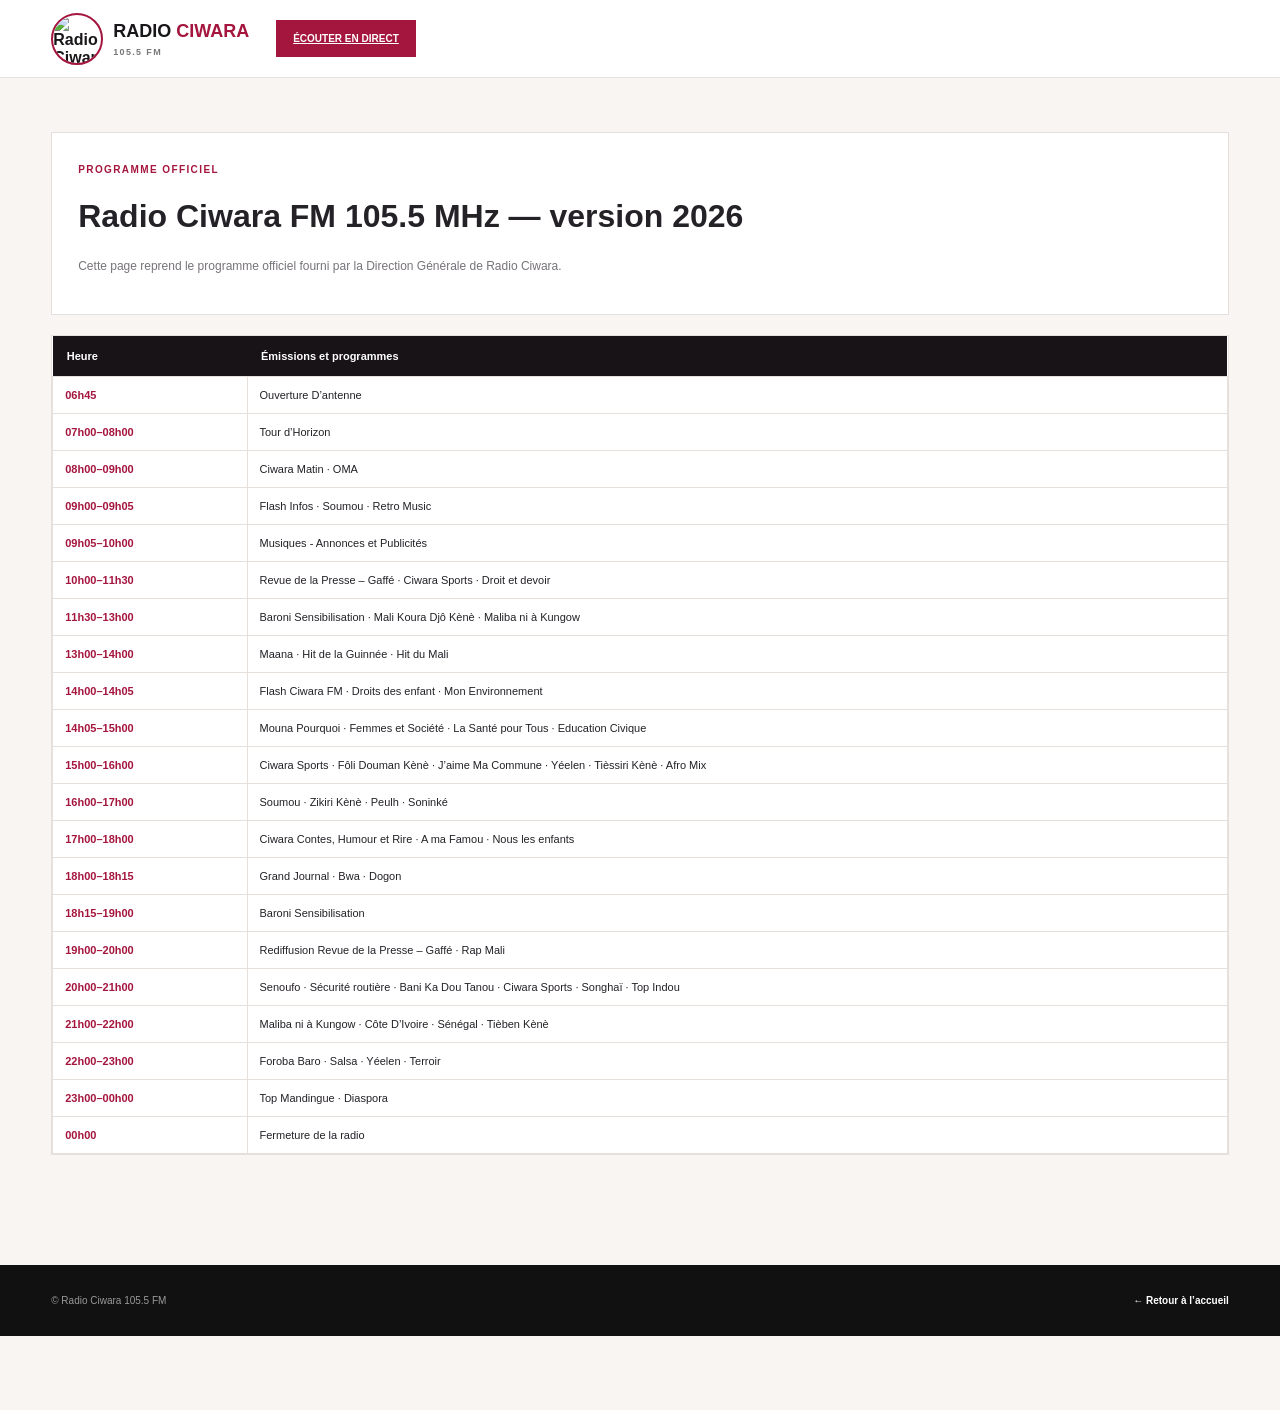
==== programme.html @ ec8478eb "Ajouter le programme officiel 2026 au dépôt Ciwaramedias" ====
<!doctype html><html lang="fr"><head><meta charset="utf-8"><meta name="viewport" content="width=device-width,initial-scale=1"><title>Programme officiel 2026 | Radio Ciwara</title><link rel="stylesheet" href="style.css"><style>body{background:#f8f5f2}.page{padding:55px 0 110px}.intro,.table-box{background:#fff;border:1px solid var(--line)}.intro{padding:26px;margin-bottom:20px}.intro h1{font-size:32px}.intro p{font-size:12px;color:var(--muted);line-height:1.6}.table-box{overflow:auto}.prog{width:100%;border-collapse:collapse;min-width:720px}.prog th{background:#171317;color:#fff;text-align:left;padding:14px;font-size:11px}.prog td{border:1px solid var(--line);padding:12px;font-size:11px;vertical-align:top}.prog td:first-child{font-weight:900;color:var(--red);white-space:nowrap}.shows{display:grid;grid-template-columns:repeat(3,1fr);gap:12px;margin-top:25px}.show{background:#fff;border:1px solid var(--line);padding:16px}.show h3{font-size:14px;margin:5px 0}.show p{font-size:9px;color:var(--muted)}@media(max-width:720px){.shows{grid-template-columns:1fr 1fr}}@media(max-width:480px){.shows{grid-template-columns:1fr}}</style></head><body><header class="header"><div class="wrap header-main"><a href="index.html" class="logo"><img src="https://raw.githubusercontent.com/cmbenkouma-alt/Ciwarav4/main/logo.jpg" alt="Radio Ciwara"><span>RADIO <b>CIWARA</b><small>105.5 FM</small></span></a><a class="live-btn" href="index.html#direct">ÉCOUTER EN DIRECT</a></div></header><main class="page"><div class="wrap"><div class="intro"><span class="red-label">PROGRAMME OFFICIEL</span><h1>Radio Ciwara FM 105.5 MHz — version 2026</h1><p>Cette page reprend le programme officiel fourni par la Direction Générale de Radio Ciwara.</p></div><div class="table-box"><table class="prog"><thead><tr><th>Heure</th><th>Émissions et programmes</th></tr></thead><tbody><tr><td>06h45</td><td>Ouverture D’antenne</td></tr><tr><td>07h00–08h00</td><td>Tour d’Horizon</td></tr><tr><td>08h00–09h00</td><td>Ciwara Matin · OMA</td></tr><tr><td>09h00–09h05</td><td>Flash Infos · Soumou · Retro Music</td></tr><tr><td>09h05–10h00</td><td>Musiques - Annonces et Publicités</td></tr><tr><td>10h00–11h30</td><td>Revue de la Presse – Gaffé · Ciwara Sports · Droit et devoir</td></tr><tr><td>11h30–13h00</td><td>Baroni Sensibilisation · Mali Koura Djô Kènè · Maliba ni à Kungow</td></tr><tr><td>13h00–14h00</td><td>Maana · Hit de la Guinnée · Hit du Mali</td></tr><tr><td>14h00–14h05</td><td>Flash Ciwara FM · Droits des enfant · Mon Environnement</td></tr><tr><td>14h05–15h00</td><td>Mouna Pourquoi · Femmes et Société · La Santé pour Tous · Education Civique</td></tr><tr><td>15h00–16h00</td><td>Ciwara Sports · Fôli Douman Kènè · J’aime Ma Commune · Yéelen · Tièssiri Kènè · Afro Mix</td></tr><tr><td>16h00–17h00</td><td>Soumou · Zikiri Kènè · Peulh · Soninké</td></tr><tr><td>17h00–18h00</td><td>Ciwara Contes, Humour et Rire · A ma Famou · Nous les enfants</td></tr><tr><td>18h00–18h15</td><td>Grand Journal · Bwa · Dogon</td></tr><tr><td>18h15–19h00</td><td>Baroni Sensibilisation</td></tr><tr><td>19h00–20h00</td><td>Rediffusion Revue de la Presse – Gaffé · Rap Mali</td></tr><tr><td>20h00–21h00</td><td>Senoufo · Sécurité routière · Bani Ka Dou Tanou · Ciwara Sports · Songhaï · Top Indou</td></tr><tr><td>21h00–22h00</td><td>Maliba ni à Kungow · Côte D’Ivoire · Sénégal · Tièben Kènè</td></tr><tr><td>22h00–23h00</td><td>Foroba Baro · Salsa · Yéelen · Terroir</td></tr><tr><td>23h00–00h00</td><td>Top Mandingue · Diaspora</td></tr><tr><td>00h00</td><td>Fermeture de la radio</td></tr></tbody></table></div></div></main><footer><div class="wrap footer"><div>© Radio Ciwara 105.5 FM</div><a href="index.html">← Retour à l’accueil</a></div></footer></body></html>
---- style.css ----
:root{--red:#a5163e;--red2:#c31b49;--dark:#171317;--cream:#f8f5f2;--line:#e6e0dc;--text:#242127;--muted:#77737a;--max:1180px}*{box-sizing:border-box}html{scroll-behavior:smooth}body{margin:0;font-family:Arial,sans-serif;color:var(--text);background:#fff;padding-bottom:74px}.wrap{width:min(var(--max),92%);margin:auto}.top-strip{height:31px;background:#111;color:#bbb;font-size:10px;letter-spacing:.11em;text-transform:uppercase}.top-strip-inner{height:100%;display:flex;align-items:center;justify-content:space-between}.header{background:#fff;position:sticky;top:0;z-index:40;box-shadow:0 1px 0 rgba(0,0,0,.08)}.header-main{min-height:77px;display:flex;align-items:center;gap:20px}.logo{display:flex;align-items:center;gap:10px;text-decoration:none;color:#19161a;min-width:205px;font-weight:800}.logo img{width:52px;height:52px;object-fit:cover;border-radius:50%;border:2px solid var(--red)}.logo span{font-size:18px}.logo b{color:var(--red)}.logo small{display:block;color:#777;font-size:9px;letter-spacing:.15em;margin-top:5px}nav{display:flex;gap:20px;align-items:center;margin-left:auto}nav a{font-size:11px;font-weight:800;color:#3c383e;text-decoration:none}nav a:hover{color:var(--red)}.live-btn{background:var(--red);color:#fff;border:0;padding:13px 17px;font-size:10px;font-weight:900;cursor:pointer}.live-btn i{display:inline-block;width:7px;height:7px;border-radius:50%;background:#fff;margin-right:5px}.hamburger{display:none;border:0;background:none;font-size:25px}.partner-header{display:flex;align-items:center;gap:8px;margin-left:5px;padding:5px 8px;text-decoration:none;border-left:1px solid var(--line);font-size:8px;color:#777;font-weight:bold}.partner-header img{width:70px;height:28px;object-fit:contain}.red-nav{background:var(--red);color:#fff}.red-nav-inner{height:38px;display:flex;align-items:center;gap:27px;overflow:auto;white-space:nowrap}.red-nav a{font-size:10px;color:#fff;text-decoration:none;font-weight:800}.live-hero{background:linear-gradient(125deg,#f7f1ee,#fff 55%,#f5e8eb);padding:40px 0 52px;border-bottom:1px solid var(--line)}.hero-title{display:flex;align-items:end;justify-content:space-between;margin-bottom:22px}.eyebrow,.red-label{font-size:10px;letter-spacing:.14em;color:var(--red);font-weight:900}.hero-title h1{font-size:44px;margin:5px 0}.frequency{font-weight:900;color:#999}.hero-grid{display:grid;grid-template-columns:1.2fr .8fr;gap:22px}.now-card,.hero-side{background:#fff;border:1px solid var(--line);box-shadow:0 12px 30px rgba(55,26,37,.08);padding:20px}.now-head{display:flex;justify-content:space-between;font-size:10px;font-weight:900;color:#888}.live-dot{color:var(--red)}.now-art{height:265px;background:linear-gradient(135deg,#3b0b1d,var(--red));margin:15px 0;display:grid;place-items:center;position:relative;overflow:hidden}.now-art img{width:145px;height:145px;border-radius:50%;object-fit:cover;border:5px solid #fff}.now-info small,.lead-story small,.show-content small,.podcasts small{font-size:8px;letter-spacing:.13em;color:var(--red);font-weight:900}.now-info h2{font-size:23px;margin:6px 0}.now-info p{font-size:12px;color:var(--muted)}.big-play{width:100%;height:50px;border:0;background:var(--dark);color:#fff;font-size:11px;cursor:pointer}.side-title{display:flex;justify-content:space-between;padding-bottom:15px;border-bottom:1px solid var(--line)}.side-title span{font-weight:900}.side-title a{font-size:9px;color:var(--red);font-weight:900;text-decoration:none}.lead-story{padding:17px 0;display:grid;grid-template-columns:42% 58%;gap:16px;border-bottom:1px solid var(--line)}.story-photo{min-height:160px;background:linear-gradient(145deg,#2b0a17,var(--red));color:#fff;display:grid;place-content:center;text-align:center;font-size:25px;font-weight:800}.story-photo b{font-size:35px;color:#e0b15a}.lead-story h2{font-size:19px;line-height:1.25}.lead-story p{font-size:11px;color:var(--muted)}.quick-links a{display:grid;grid-template-columns:35px 1fr 20px;gap:10px;align-items:center;padding:12px 0;border-bottom:1px solid var(--line);text-decoration:none;color:var(--text)}.quick-links b{width:31px;height:31px;display:grid;place-items:center;background:#f5edef;border-radius:50%}.quick-links span{font-size:11px;font-weight:800}.quick-links span small{display:block;font-size:9px;color:#999;font-weight:500}.quick-links strong{color:var(--red)}.marquee{background:#242025;color:#fff}.marquee-inner{height:44px;display:flex;align-items:center;gap:14px;white-space:nowrap;overflow:hidden;font-size:10px}.content-section,.program-section,.podcast-section{padding:70px 0}.section-head{display:flex;justify-content:space-between;align-items:end;margin-bottom:25px}.section-head h2{font-size:31px;margin:5px 0}.section-head>a{font-size:9px;color:var(--red);font-weight:900;text-decoration:none}.news-grid{display:grid;grid-template-columns:1.25fr .75fr;gap:16px}.rss-card,.rss-item{display:block;background:#fff;border:1px solid var(--line);text-decoration:none;color:var(--text);overflow:hidden}.rss-card img{display:block;width:100%;height:210px;object-fit:cover}.rss-card .body{padding:18px}.rss-card h3{font-size:18px;line-height:1.25}.rss-card p,.rss-item small{font-size:10px;color:var(--muted)}.rss-list{display:grid;gap:10px}.rss-item{display:grid;grid-template-columns:110px 1fr;gap:12px;padding:10px}.rss-item img{width:110px;height:82px;object-fit:cover}.rss-item h3{font-size:13px}.rss-loading{padding:30px;border:1px dashed var(--line);font-size:11px;color:#777;text-align:center}.programme-note{font-size:11px;color:var(--muted);max-width:700px}.program-section{background:var(--cream)}.schedule{display:grid;grid-template-columns:repeat(4,1fr);gap:14px}.show-card{background:#fff;border:1px solid var(--line)}.show-image{height:150px;background:linear-gradient(135deg,#3c0c1e,var(--red));display:grid;place-items:center;color:#fff;font-size:42px}.show-content{padding:17px}.show-content h3{font-size:17px;margin:5px 0}.show-content p{font-size:10px;color:var(--muted)}.podcasts{display:grid;grid-template-columns:repeat(3,1fr);gap:13px}.podcasts article{border:1px solid var(--line);padding:19px;display:grid;grid-template-columns:42px 1fr 37px;gap:12px;align-items:center}.pod-num{font-size:25px;color:#ccc}.podcasts h3{font-size:15px}.podcasts p{font-size:10px;color:var(--muted)}.podcasts button{width:37px;height:37px;border-radius:50%;border:0;background:var(--red);color:#fff}.radio-section{background:var(--red);color:#fff;padding:50px 0}.radio-box{display:flex;align-items:center;justify-content:space-between;gap:30px}.radio-box h2{font-size:32px}.radio-box p{font-size:12px}.radio-actions{display:flex;gap:10px;flex-wrap:wrap}.white-play,.radio-actions>a{padding:14px 18px;border:1px solid #fff;background:#fff;color:var(--red);font-size:10px;font-weight:900;text-decoration:none;cursor:pointer}.radio-actions>a{background:transparent;color:#fff}.contact{background:#f5f1ee;padding:60px 0}.contact-inner{display:grid;grid-template-columns:1fr 1fr;gap:50px}.contact h2{font-size:32px}.contact-card{background:#fff;border-top:4px solid var(--red);padding:25px;display:flex;flex-direction:column;gap:6px}.contact-card b{font-size:20px}.contact-card span{color:var(--red);font-weight:900}.contact-card a{color:var(--red);font-size:11px;font-weight:900}.player{position:fixed;bottom:0;left:0;right:0;background:#171317;color:#fff;z-index:100}.player-inner{min-height:72px;display:grid;grid-template-columns:1fr 1fr auto;align-items:center;gap:25px}.player-left{display:flex;align-items:center;gap:11px}.player-left img{width:44px;height:44px;border-radius:50%;object-fit:cover}.player-left small{display:block;color:#e3aabd;font-size:8px}.player-left b{display:block;font-size:11px}.player-status{font-size:10px;color:#aaa}.player-button{width:45px;height:45px;border-radius:50%;border:0;background:#fff;color:var(--red);font-weight:900}footer{background:#111;color:#999;padding:30px 0}.footer{display:flex;align-items:center;justify-content:space-between;font-size:10px}.footer a{color:#fff;text-decoration:none;font-weight:800}@media(max-width:1000px){nav{gap:10px}.hero-grid{grid-template-columns:1fr}.schedule{grid-template-columns:1fr 1fr}.player-inner{grid-template-columns:1fr auto}.player-status{display:none}}@media(max-width:720px){.header-main{min-height:68px}.hamburger{display:block;margin-left:auto}nav{position:absolute;left:0;right:0;top:68px;background:#fff;display:none;flex-direction:column;align-items:flex-start;padding:18px 4%;border-bottom:1px solid var(--line)}nav.open{display:flex}.partner-header{display:none}.hero-title h1{font-size:34px}.hero-grid{display:block}.hero-side{margin-top:18px}.news-grid,.podcasts,.contact-inner{grid-template-columns:1fr}.schedule{grid-template-columns:1fr}.radio-box{display:block}.radio-actions{margin-top:22px}.footer{display:block}.footer>div{margin-bottom:12px}.rss-item{grid-template-columns:90px 1fr}.rss-item img{width:90px;height:70px}}
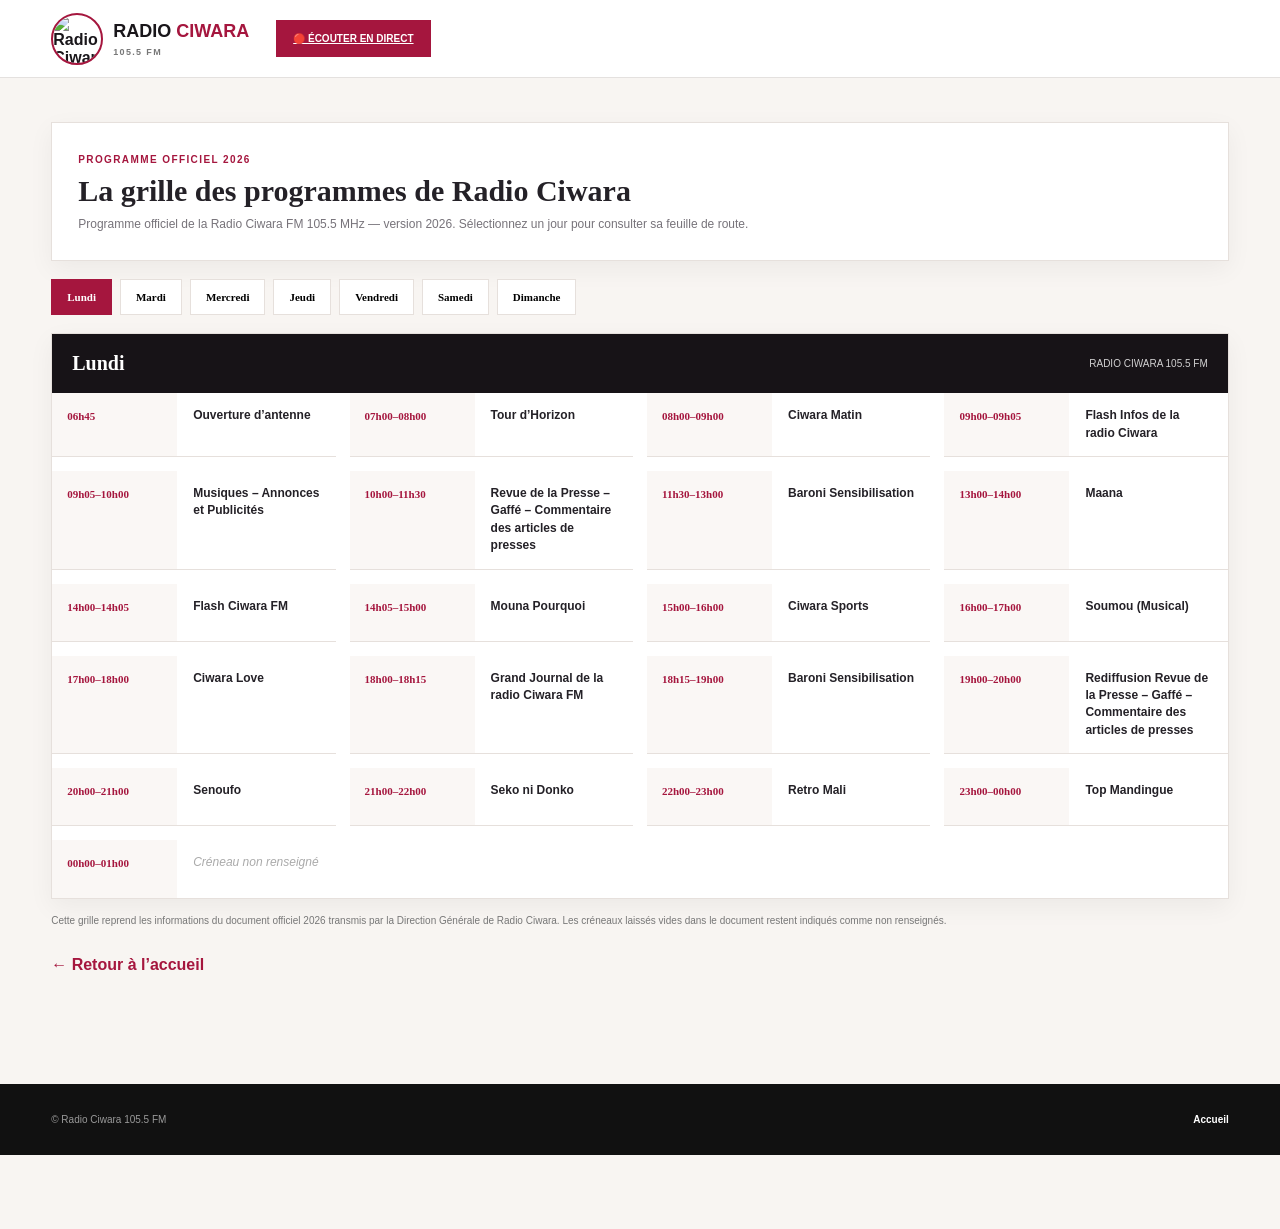
==== commit 45ebf4a0: "Mise à jour de la page Programmes 2026 avec grille par jour" ====
--- a/programme.html
+++ b/programme.html
@@ -1 +1,42 @@
-<!doctype html><html lang="fr"><head><meta charset="utf-8"><meta name="viewport" content="width=device-width,initial-scale=1"><title>Programme officiel 2026 | Radio Ciwara</title><link rel="stylesheet" href="style.css"><style>body{background:#f8f5f2}.page{padding:55px 0 110px}.intro,.table-box{background:#fff;border:1px solid var(--line)}.intro{padding:26px;margin-bottom:20px}.intro h1{font-size:32px}.intro p{font-size:12px;color:var(--muted);line-height:1.6}.table-box{overflow:auto}.prog{width:100%;border-collapse:collapse;min-width:720px}.prog th{background:#171317;color:#fff;text-align:left;padding:14px;font-size:11px}.prog td{border:1px solid var(--line);padding:12px;font-size:11px;vertical-align:top}.prog td:first-child{font-weight:900;color:var(--red);white-space:nowrap}.shows{display:grid;grid-template-columns:repeat(3,1fr);gap:12px;margin-top:25px}.show{background:#fff;border:1px solid var(--line);padding:16px}.show h3{font-size:14px;margin:5px 0}.show p{font-size:9px;color:var(--muted)}@media(max-width:720px){.shows{grid-template-columns:1fr 1fr}}@media(max-width:480px){.shows{grid-template-columns:1fr}}</style></head><body><header class="header"><div class="wrap header-main"><a href="index.html" class="logo"><img src="https://raw.githubusercontent.com/cmbenkouma-alt/Ciwarav4/main/logo.jpg" alt="Radio Ciwara"><span>RADIO <b>CIWARA</b><small>105.5 FM</small></span></a><a class="live-btn" href="index.html#direct">ÉCOUTER EN DIRECT</a></div></header><main class="page"><div class="wrap"><div class="intro"><span class="red-label">PROGRAMME OFFICIEL</span><h1>Radio Ciwara FM 105.5 MHz — version 2026</h1><p>Cette page reprend le programme officiel fourni par la Direction Générale de Radio Ciwara.</p></div><div class="table-box"><table class="prog"><thead><tr><th>Heure</th><th>Émissions et programmes</th></tr></thead><tbody><tr><td>06h45</td><td>Ouverture D’antenne</td></tr><tr><td>07h00–08h00</td><td>Tour d’Horizon</td></tr><tr><td>08h00–09h00</td><td>Ciwara Matin · OMA</td></tr><tr><td>09h00–09h05</td><td>Flash Infos · Soumou · Retro Music</td></tr><tr><td>09h05–10h00</td><td>Musiques - Annonces et Publicités</td></tr><tr><td>10h00–11h30</td><td>Revue de la Presse – Gaffé · Ciwara Sports · Droit et devoir</td></tr><tr><td>11h30–13h00</td><td>Baroni Sensibilisation · Mali Koura Djô Kènè · Maliba ni à Kungow</td></tr><tr><td>13h00–14h00</td><td>Maana · Hit de la Guinnée · Hit du Mali</td></tr><tr><td>14h00–14h05</td><td>Flash Ciwara FM · Droits des enfant · Mon Environnement</td></tr><tr><td>14h05–15h00</td><td>Mouna Pourquoi · Femmes et Société · La Santé pour Tous · Education Civique</td></tr><tr><td>15h00–16h00</td><td>Ciwara Sports · Fôli Douman Kènè · J’aime Ma Commune · Yéelen · Tièssiri Kènè · Afro Mix</td></tr><tr><td>16h00–17h00</td><td>Soumou · Zikiri Kènè · Peulh · Soninké</td></tr><tr><td>17h00–18h00</td><td>Ciwara Contes, Humour et Rire · A ma Famou · Nous les enfants</td></tr><tr><td>18h00–18h15</td><td>Grand Journal · Bwa · Dogon</td></tr><tr><td>18h15–19h00</td><td>Baroni Sensibilisation</td></tr><tr><td>19h00–20h00</td><td>Rediffusion Revue de la Presse – Gaffé · Rap Mali</td></tr><tr><td>20h00–21h00</td><td>Senoufo · Sécurité routière · Bani Ka Dou Tanou · Ciwara Sports · Songhaï · Top Indou</td></tr><tr><td>21h00–22h00</td><td>Maliba ni à Kungow · Côte D’Ivoire · Sénégal · Tièben Kènè</td></tr><tr><td>22h00–23h00</td><td>Foroba Baro · Salsa · Yéelen · Terroir</td></tr><tr><td>23h00–00h00</td><td>Top Mandingue · Diaspora</td></tr><tr><td>00h00</td><td>Fermeture de la radio</td></tr></tbody></table></div></div></main><footer><div class="wrap footer"><div>© Radio Ciwara 105.5 FM</div><a href="index.html">← Retour à l’accueil</a></div></footer></body></html>+<!doctype html>
+<html lang="fr">
+<head>
+<meta charset="utf-8"><meta name="viewport" content="width=device-width,initial-scale=1">
+<title>Programme officiel 2026 | Radio Ciwara</title>
+<link rel="stylesheet" href="style.css">
+<style>
+body{background:#f8f5f2}.page{padding:45px 0 110px}.intro,.schedule-box{background:#fff;border:1px solid var(--line);box-shadow:0 8px 24px rgba(0,0,0,.05)}
+.intro{padding:26px;margin-bottom:18px}.intro h1{font:900 30px Montserrat;margin:7px 0}.intro p{font-size:12px;color:var(--muted);line-height:1.6;margin:0}
+.day-tabs{display:flex;gap:8px;flex-wrap:wrap;margin:18px 0}.day-tabs button{border:1px solid var(--line);background:#fff;padding:11px 15px;font:800 11px Montserrat;cursor:pointer}.day-tabs button.active{background:var(--red);color:#fff;border-color:var(--red)}
+.schedule-box{overflow:hidden}.day-title{padding:18px 20px;background:#171317;color:#fff;display:flex;justify-content:space-between;align-items:center}.day-title h2{margin:0;font:900 20px Montserrat}.day-title span{font-size:10px;opacity:.8}
+.schedule{display:grid}.slot{display:grid;grid-template-columns:125px 1fr;border-bottom:1px solid var(--line);min-height:58px}.slot:last-child{border-bottom:0}.time{padding:17px 15px;font:900 11px Montserrat;color:var(--red);background:#faf7f5}.program{padding:14px 16px;font-size:12px;font-weight:700;line-height:1.45}.program.empty{color:#aaa;font-weight:500;font-style:italic}
+.note{margin-top:16px;font-size:10px;color:#777}.back{display:inline-block;margin-top:20px;text-decoration:none;font-weight:800;color:var(--red)}
+@media(max-width:600px){.page{padding-top:28px}.intro h1{font-size:23px}.slot{grid-template-columns:95px 1fr}.time{padding:14px 10px}.program{padding:13px 12px}.day-tabs{display:grid;grid-template-columns:repeat(2,1fr)}.day-tabs button{width:100%}}
+</style>
+</head>
+<body>
+<header class="header"><div class="wrap header-main"><a href="index.html" class="logo"><img src="logo.jpg" alt="Radio Ciwara"><span>RADIO <b>CIWARA</b><small>105.5 FM</small></span></a><a class="live-btn" href="index.html#direct">🔴 ÉCOUTER EN DIRECT</a></div></header>
+<main class="page"><div class="wrap">
+<section class="intro"><span class="red-label">PROGRAMME OFFICIEL 2026</span><h1>La grille des programmes de Radio Ciwara</h1><p>Programme officiel de la Radio Ciwara FM 105.5 MHz — version 2026. Sélectionnez un jour pour consulter sa feuille de route.</p></section>
+<div class="day-tabs" id="dayTabs"></div>
+<section class="schedule-box"><div class="day-title"><h2 id="dayTitle"></h2><span>RADIO CIWARA 105.5 FM</span></div><div class="schedule" id="schedule"></div></section>
+<p class="note">Cette grille reprend les informations du document officiel 2026 transmis par la Direction Générale de Radio Ciwara. Les créneaux laissés vides dans le document restent indiqués comme non renseignés.</p>
+<a class="back" href="index.html">← Retour à l’accueil</a>
+</div></main>
+<footer><div class="wrap footer"><div>© Radio Ciwara 105.5 FM</div><a href="index.html">Accueil</a></div></footer>
+<script>
+const days=['Lundi','Mardi','Mercredi','Jeudi','Vendredi','Samedi','Dimanche'];
+const commonEarly=[['06h45','Ouverture d’antenne'],['07h00–08h00','Tour d’Horizon']];
+const data={
+'Lundi':[['08h00–09h00','Ciwara Matin'],['09h00–09h05','Flash Infos de la radio Ciwara'],['09h05–10h00','Musiques – Annonces et Publicités'],['10h00–11h30','Revue de la Presse – Gaffé – Commentaire des articles de presses'],['11h30–13h00','Baroni Sensibilisation'],['13h00–14h00','Maana'],['14h00–14h05','Flash Ciwara FM'],['14h05–15h00','Mouna Pourquoi'],['15h00–16h00','Ciwara Sports'],['16h00–17h00','Soumou (Musical)'],['17h00–18h00','Ciwara Love'],['18h00–18h15','Grand Journal de la radio Ciwara FM'],['18h15–19h00','Baroni Sensibilisation'],['19h00–20h00','Rediffusion Revue de la Presse – Gaffé – Commentaire des articles de presses'],['20h00–21h00','Senoufo'],['21h00–22h00','Seko ni Donko'],['22h00–23h00','Retro Mali'],['23h00–00h00','Top Mandingue'],['00h00–01h00','']],
+'Mardi':[['08h00–09h00','Ciwara Matin'],['09h00–09h05','Flash Infos de la radio Ciwara'],['09h05–10h00','Musiques – Annonces et Publicités'],['10h00–11h30','Revue de la Presse – Gaffé – Commentaire des articles de presses'],['11h30–13h00','Baroni Sensibilisation'],['13h00–14h00','Maana'],['14h00–14h05','Flash Ciwara FM'],['14h05–15h00','Femmes et Société'],['15h00–16h00','Fôli Douman Kènè (Musical)'],['16h00–17h00','Soumou (Musical)'],['17h00–18h00','Ciwara Love (Musical)'],['18h00–18h15','Grand Journal de la radio Ciwara FM'],['18h15–19h00','Baroni Sensibilisation'],['19h00–20h00','Rediffusion Revue de la Presse – Gaffé – Commentaire des articles de presses'],['20h00–21h00','Sécurité routière'],['21h00–22h00','Top Indou'],['22h00–23h00','Salsa'],['23h00–00h00','Diaspora'],['00h00–01h00','']],
+'Mercredi':[['08h00–09h00','Ciwara Matin'],['09h00–09h05','Flash Infos de la radio Ciwara'],['09h05–10h00','Musiques – Annonces et Publicités'],['10h00–11h30','Revue de la Presse – Gaffé – Commentaire des articles de presses'],['11h30–13h00','Baroni Sensibilisation'],['13h00–14h00','Maana'],['14h00–14h05','Flash Ciwara FM'],['14h05–15h00','Douba ni A Konokow'],['15h00–16h00','J’aime Ma Commune'],['16h00–17h00','Soumou (Musical)'],['17h00–18h00','Ciwara Love (Musical)'],['18h00–18h15','Grand Journal de la radio Ciwara FM'],['18h15–19h00','Baroni Sensibilisation'],['19h00–20h00','Rediffusion Revue de la Presse – Gaffé – Commentaire des articles de presses'],['20h00–21h00','Bani Ka Dou Tanou'],['21h00–22h00','Hit du Mali (Musical)'],['22h00–23h00','Sénégal'],['23h00–00h00','Top Mandingue'],['00h00–01h00','']],
+'Jeudi':[['08h00–09h00','Ciwara Matin'],['09h00–09h05','Flash Infos de la radio Ciwara'],['09h05–10h00','Musiques – Annonces et Publicités'],['10h00–11h30','Revue de la Presse – Gaffé – Commentaire des articles de presses'],['11h30–13h00','Baroni Sensibilisation'],['13h00–14h00','Maana'],['14h00–14h05','Flash Ciwara FM'],['14h05–15h00','Education Civique'],['15h00–16h00','Fôli Douman Kènè (Musical)'],['16h00–17h00','Zikiri Kènè'],['17h00–18h00','Ciwara Love (Musical)'],['18h00–18h15','Grand Journal de la radio Ciwara FM'],['18h15–19h00','Baroni Sensibilisation'],['19h00–20h00','Rediffusion Revue de la Presse – Gaffé – Commentaire des articles de presses'],['20h00–21h00','Ciwara Sports'],['21h00–22h00','Ciwara Sports'],['22h00–23h00','Yéelen'],['23h00–00h00','Yéelen'],['00h00–01h00','']],
+'Vendredi':[['08h00–09h00','Ciwara Matin'],['09h00–09h05','Flash Infos de la radio Ciwara'],['09h05–10h00','Musiques – Annonces et Publicités'],['10h00–11h30','Revue de la Presse – Gaffé – Commentaire des articles de presses'],['11h30–13h00','Baroni Sensibilisation'],['13h00–14h00','Maana'],['14h00–14h05','Flash Ciwara FM'],['14h05–15h00',''],['15h00–16h00','Yéelen'],['16h00–17h00','Yéelen'],['17h00–18h00','Ciwara Love (Musical)'],['18h00–18h15','Grand Journal de la radio Ciwara FM'],['18h15–19h00','Baroni Sensibilisation'],['19h00–20h00','Rediffusion Revue de la Presse – Gaffé – Commentaire des articles de presses'],['20h00–21h00','Bani Ka Dou Tanou'],['21h00–22h00','Tièben Kènè'],['22h00–23h00','Tièben Kènè'],['23h00–00h00','Ciwara Mix'],['00h00–01h00','Ciwara Mix']],
+'Samedi':[['08h00–09h00','Ciwara Matin'],['09h00–09h05','Soumou'],['09h05–10h00','Soumou'],['10h00–11h30','Ciwara Sports'],['11h30–13h00','Naré kènè A ni Fôli Duman'],['13h00–14h00','Mali Koura Djô Kènè'],['14h00–14h05','Mon Environnement'],['14h05–15h00','Mon Environnement'],['15h00–16h00','Hit de la Guinnée'],['16h00–17h00','Sonrhai'],['17h00–18h00','A ma Famou'],['18h00–18h15','Bwa'],['18h15–19h00','Bwa'],['19h00–20h00','Rap Mali (Musical)'],['20h00–21h00','L’émission Songhaï (Lassalle)'],['21h00–22h00','L’émission Songhaï (Lassalle)'],['22h00–23h00','Terroir (Bèlèdougou Fôli)'],['23h00–00h00','Terroir (Bèlèdougou Fôli)'],['00h00–01h00','Ciwara Mix']],
+'Dimanche':[['08h00–09h00','OMA'],['09h00–09h05','Retro Music'],['09h05–10h00','Retro Music'],['10h00–11h30','Droit et devoir'],['11h30–13h00','Maliba ni à Kungow'],['13h00–14h00','Hit du Mali (Musical)'],['14h00–14h05','Tièssiri Kènè'],['14h05–15h00','Tièssiri Kènè'],['15h00–16h00','Nous les enfants'],['16h00–17h00','Dogon'],['17h00–18h00','Ciwara Contes, Humour et Rire'],['18h00–18h15','Côte D’Ivoire'],['18h15–19h00','Côte D’Ivoire'],['19h00–20h00','Rap Mali (Musical)'],['20h00–21h00','L’émission Top Indou'],['21h00–22h00','L’émission Top Indou'],['22h00–23h00','Yéelen'],['23h00–00h00','Yéelen'],['00h00–01h00','Ciwara Mix']]
+};
+for(const d of days)data[d]=commonEarly.concat(data[d]);
+function render(day){document.getElementById('dayTitle').textContent=day;const el=document.getElementById('schedule');el.innerHTML='';for(const [time,name] of data[day]){const row=document.createElement('div');row.className='slot';const t=document.createElement('div');t.className='time';t.textContent=time;const p=document.createElement('div');p.className='program'+(!name?' empty':'');p.textContent=name||'Créneau non renseigné';row.append(t,p);el.append(row)}document.querySelectorAll('.day-tabs button').forEach(b=>b.classList.toggle('active',b.dataset.day===day));}
+const tabs=document.getElementById('dayTabs');days.forEach(d=>{const b=document.createElement('button');b.textContent=d;b.dataset.day=d;b.onclick=()=>{render(d);history.replaceState(null,'','#'+d.toLowerCase())};tabs.append(b)});render(days[Math.max(0,new Date().getDay()-1)]||'Lundi');
+</script></body></html>
--- a/style.css
+++ b/style.css
@@ -1 +1 @@
-:root{--red:#a5163e;--red2:#c31b49;--dark:#171317;--cream:#f8f5f2;--line:#e6e0dc;--text:#242127;--muted:#77737a;--max:1180px}*{box-sizing:border-box}html{scroll-behavior:smooth}body{margin:0;font-family:Arial,sans-serif;color:var(--text);background:#fff;padding-bottom:74px}.wrap{width:min(var(--max),92%);margin:auto}.top-strip{height:31px;background:#111;color:#bbb;font-size:10px;letter-spacing:.11em;text-transform:uppercase}.top-strip-inner{height:100%;display:flex;align-items:center;justify-content:space-between}.header{background:#fff;position:sticky;top:0;z-index:40;box-shadow:0 1px 0 rgba(0,0,0,.08)}.header-main{min-height:77px;display:flex;align-items:center;gap:20px}.logo{display:flex;align-items:center;gap:10px;text-decoration:none;color:#19161a;min-width:205px;font-weight:800}.logo img{width:52px;height:52px;object-fit:cover;border-radius:50%;border:2px solid var(--red)}.logo span{font-size:18px}.logo b{color:var(--red)}.logo small{display:block;color:#777;font-size:9px;letter-spacing:.15em;margin-top:5px}nav{display:flex;gap:20px;align-items:center;margin-left:auto}nav a{font-size:11px;font-weight:800;color:#3c383e;text-decoration:none}nav a:hover{color:var(--red)}.live-btn{background:var(--red);color:#fff;border:0;padding:13px 17px;font-size:10px;font-weight:900;cursor:pointer}.live-btn i{display:inline-block;width:7px;height:7px;border-radius:50%;background:#fff;margin-right:5px}.hamburger{display:none;border:0;background:none;font-size:25px}.partner-header{display:flex;align-items:center;gap:8px;margin-left:5px;padding:5px 8px;text-decoration:none;border-left:1px solid var(--line);font-size:8px;color:#777;font-weight:bold}.partner-header img{width:70px;height:28px;object-fit:contain}.red-nav{background:var(--red);color:#fff}.red-nav-inner{height:38px;display:flex;align-items:center;gap:27px;overflow:auto;white-space:nowrap}.red-nav a{font-size:10px;color:#fff;text-decoration:none;font-weight:800}.live-hero{background:linear-gradient(125deg,#f7f1ee,#fff 55%,#f5e8eb);padding:40px 0 52px;border-bottom:1px solid var(--line)}.hero-title{display:flex;align-items:end;justify-content:space-between;margin-bottom:22px}.eyebrow,.red-label{font-size:10px;letter-spacing:.14em;color:var(--red);font-weight:900}.hero-title h1{font-size:44px;margin:5px 0}.frequency{font-weight:900;color:#999}.hero-grid{display:grid;grid-template-columns:1.2fr .8fr;gap:22px}.now-card,.hero-side{background:#fff;border:1px solid var(--line);box-shadow:0 12px 30px rgba(55,26,37,.08);padding:20px}.now-head{display:flex;justify-content:space-between;font-size:10px;font-weight:900;color:#888}.live-dot{color:var(--red)}.now-art{height:265px;background:linear-gradient(135deg,#3b0b1d,var(--red));margin:15px 0;display:grid;place-items:center;position:relative;overflow:hidden}.now-art img{width:145px;height:145px;border-radius:50%;object-fit:cover;border:5px solid #fff}.now-info small,.lead-story small,.show-content small,.podcasts small{font-size:8px;letter-spacing:.13em;color:var(--red);font-weight:900}.now-info h2{font-size:23px;margin:6px 0}.now-info p{font-size:12px;color:var(--muted)}.big-play{width:100%;height:50px;border:0;background:var(--dark);color:#fff;font-size:11px;cursor:pointer}.side-title{display:flex;justify-content:space-between;padding-bottom:15px;border-bottom:1px solid var(--line)}.side-title span{font-weight:900}.side-title a{font-size:9px;color:var(--red);font-weight:900;text-decoration:none}.lead-story{padding:17px 0;display:grid;grid-template-columns:42% 58%;gap:16px;border-bottom:1px solid var(--line)}.story-photo{min-height:160px;background:linear-gradient(145deg,#2b0a17,var(--red));color:#fff;display:grid;place-content:center;text-align:center;font-size:25px;font-weight:800}.story-photo b{font-size:35px;color:#e0b15a}.lead-story h2{font-size:19px;line-height:1.25}.lead-story p{font-size:11px;color:var(--muted)}.quick-links a{display:grid;grid-template-columns:35px 1fr 20px;gap:10px;align-items:center;padding:12px 0;border-bottom:1px solid var(--line);text-decoration:none;color:var(--text)}.quick-links b{width:31px;height:31px;display:grid;place-items:center;background:#f5edef;border-radius:50%}.quick-links span{font-size:11px;font-weight:800}.quick-links span small{display:block;font-size:9px;color:#999;font-weight:500}.quick-links strong{color:var(--red)}.marquee{background:#242025;color:#fff}.marquee-inner{height:44px;display:flex;align-items:center;gap:14px;white-space:nowrap;overflow:hidden;font-size:10px}.content-section,.program-section,.podcast-section{padding:70px 0}.section-head{display:flex;justify-content:space-between;align-items:end;margin-bottom:25px}.section-head h2{font-size:31px;margin:5px 0}.section-head>a{font-size:9px;color:var(--red);font-weight:900;text-decoration:none}.news-grid{display:grid;grid-template-columns:1.25fr .75fr;gap:16px}.rss-card,.rss-item{display:block;background:#fff;border:1px solid var(--line);text-decoration:none;color:var(--text);overflow:hidden}.rss-card img{display:block;width:100%;height:210px;object-fit:cover}.rss-card .body{padding:18px}.rss-card h3{font-size:18px;line-height:1.25}.rss-card p,.rss-item small{font-size:10px;color:var(--muted)}.rss-list{display:grid;gap:10px}.rss-item{display:grid;grid-template-columns:110px 1fr;gap:12px;padding:10px}.rss-item img{width:110px;height:82px;object-fit:cover}.rss-item h3{font-size:13px}.rss-loading{padding:30px;border:1px dashed var(--line);font-size:11px;color:#777;text-align:center}.programme-note{font-size:11px;color:var(--muted);max-width:700px}.program-section{background:var(--cream)}.schedule{display:grid;grid-template-columns:repeat(4,1fr);gap:14px}.show-card{background:#fff;border:1px solid var(--line)}.show-image{height:150px;background:linear-gradient(135deg,#3c0c1e,var(--red));display:grid;place-items:center;color:#fff;font-size:42px}.show-content{padding:17px}.show-content h3{font-size:17px;margin:5px 0}.show-content p{font-size:10px;color:var(--muted)}.podcasts{display:grid;grid-template-columns:repeat(3,1fr);gap:13px}.podcasts article{border:1px solid var(--line);padding:19px;display:grid;grid-template-columns:42px 1fr 37px;gap:12px;align-items:center}.pod-num{font-size:25px;color:#ccc}.podcasts h3{font-size:15px}.podcasts p{font-size:10px;color:var(--muted)}.podcasts button{width:37px;height:37px;border-radius:50%;border:0;background:var(--red);color:#fff}.radio-section{background:var(--red);color:#fff;padding:50px 0}.radio-box{display:flex;align-items:center;justify-content:space-between;gap:30px}.radio-box h2{font-size:32px}.radio-box p{font-size:12px}.radio-actions{display:flex;gap:10px;flex-wrap:wrap}.white-play,.radio-actions>a{padding:14px 18px;border:1px solid #fff;background:#fff;color:var(--red);font-size:10px;font-weight:900;text-decoration:none;cursor:pointer}.radio-actions>a{background:transparent;color:#fff}.contact{background:#f5f1ee;padding:60px 0}.contact-inner{display:grid;grid-template-columns:1fr 1fr;gap:50px}.contact h2{font-size:32px}.contact-card{background:#fff;border-top:4px solid var(--red);padding:25px;display:flex;flex-direction:column;gap:6px}.contact-card b{font-size:20px}.contact-card span{color:var(--red);font-weight:900}.contact-card a{color:var(--red);font-size:11px;font-weight:900}.player{position:fixed;bottom:0;left:0;right:0;background:#171317;color:#fff;z-index:100}.player-inner{min-height:72px;display:grid;grid-template-columns:1fr 1fr auto;align-items:center;gap:25px}.player-left{display:flex;align-items:center;gap:11px}.player-left img{width:44px;height:44px;border-radius:50%;object-fit:cover}.player-left small{display:block;color:#e3aabd;font-size:8px}.player-left b{display:block;font-size:11px}.player-status{font-size:10px;color:#aaa}.player-button{width:45px;height:45px;border-radius:50%;border:0;background:#fff;color:var(--red);font-weight:900}footer{background:#111;color:#999;padding:30px 0}.footer{display:flex;align-items:center;justify-content:space-between;font-size:10px}.footer a{color:#fff;text-decoration:none;font-weight:800}@media(max-width:1000px){nav{gap:10px}.hero-grid{grid-template-columns:1fr}.schedule{grid-template-columns:1fr 1fr}.player-inner{grid-template-columns:1fr auto}.player-status{display:none}}@media(max-width:720px){.header-main{min-height:68px}.hamburger{display:block;margin-left:auto}nav{position:absolute;left:0;right:0;top:68px;background:#fff;display:none;flex-direction:column;align-items:flex-start;padding:18px 4%;border-bottom:1px solid var(--line)}nav.open{display:flex}.partner-header{display:none}.hero-title h1{font-size:34px}.hero-grid{display:block}.hero-side{margin-top:18px}.news-grid,.podcasts,.contact-inner{grid-template-columns:1fr}.schedule{grid-template-columns:1fr}.radio-box{display:block}.radio-actions{margin-top:22px}.footer{display:block}.footer>div{margin-bottom:12px}.rss-item{grid-template-columns:90px 1fr}.rss-item img{width:90px;height:70px}}+:root{--red:#a5163e;--red2:#c31b49;--dark:#171317;--cream:#f8f5f2;--line:#e6e0dc;--text:#242127;--muted:#77737a;--max:1180px}*{box-sizing:border-box}html{scroll-behavior:smooth}body{margin:0;font-family:Arial,sans-serif;color:var(--text);background:#fff;padding-bottom:74px}.wrap{width:min(var(--max),92%);margin:auto}.top-strip{height:31px;background:#111;color:#bbb;font-size:10px;letter-spacing:.11em;text-transform:uppercase}.top-strip-inner{height:100%;display:flex;align-items:center;justify-content:space-between}.header{background:#fff;position:sticky;top:0;z-index:40;box-shadow:0 1px 0 rgba(0,0,0,.08)}.header-main{min-height:77px;display:flex;align-items:center;gap:20px}.logo{display:flex;align-items:center;gap:10px;text-decoration:none;color:#19161a;min-width:205px;font-weight:800}.logo img{width:52px;height:52px;object-fit:cover;border-radius:50%;border:2px solid var(--red)}.logo span{font-size:18px}.logo b{color:var(--red)}.logo small{display:block;color:#777;font-size:9px;letter-spacing:.15em;margin-top:5px}nav{display:flex;gap:20px;align-items:center;margin-left:auto}nav a{font-size:11px;font-weight:800;color:#3c383e;text-decoration:none}nav a:hover{color:var(--red)}.live-btn{background:var(--red);color:#fff;border:0;padding:13px 17px;font-size:10px;font-weight:900;cursor:pointer}.live-btn i{display:inline-block;width:7px;height:7px;border-radius:50%;background:#fff;margin-right:5px}.hamburger{display:none;border:0;background:none;font-size:25px}.partner-header{display:flex;align-items:center;gap:8px;margin-left:5px;padding:5px 8px;text-decoration:none;border-left:1px solid var(--line);font-size:8px;color:#777;font-weight:bold}.partner-header img{width:70px;height:28px;object-fit:contain}.red-nav{background:var(--red);color:#fff}.red-nav-inner{height:38px;display:flex;align-items:center;gap:27px;overflow:auto;white-space:nowrap}.red-nav a{font-size:10px;color:#fff;text-decoration:none;font-weight:800}.live-hero{background:linear-gradient(125deg,#f7f1ee,#fff 55%,#f5e8eb);padding:40px 0 52px;border-bottom:1px solid var(--line)}.hero-title{display:flex;align-items:end;justify-content:space-between;margin-bottom:22px}.eyebrow,.red-label{font-size:10px;letter-spacing:.14em;color:var(--red);font-weight:900}.hero-title h1{font-size:44px;margin:5px 0}.frequency{font-weight:900;color:#999}.hero-grid{display:grid;grid-template-columns:1.2fr .8fr;gap:22px}.now-card,.hero-side{background:#fff;border:1px solid var(--line);box-shadow:0 12px 30px rgba(55,26,37,.08);padding:20px}.now-head{display:flex;justify-content:space-between;font-size:10px;font-weight:900;color:#888}.now-head #clock{font-size:14px;color:var(--red);font-weight:900;letter-spacing:.03em}.live-dot{color:var(--red)}.now-art{height:265px;background:linear-gradient(135deg,#3b0b1d,var(--red));margin:15px 0;display:grid;place-items:center;position:relative;overflow:hidden}.now-art img{width:145px;height:145px;border-radius:50%;object-fit:cover;border:5px solid #fff}.now-info small,.lead-story small,.show-content small,.podcasts small{font-size:8px;letter-spacing:.13em;color:var(--red);font-weight:900}.now-info h2{font-size:23px;margin:6px 0}.now-info p{font-size:12px;color:var(--muted)}.big-play{width:100%;height:50px;border:0;background:var(--dark);color:#fff;font-size:11px;cursor:pointer}.side-title{display:flex;justify-content:space-between;padding-bottom:15px;border-bottom:1px solid var(--line)}.side-title span{font-weight:900}.side-title a{font-size:9px;color:var(--red);font-weight:900;text-decoration:none}.lead-story{padding:17px 0;display:grid;grid-template-columns:42% 58%;gap:16px;border-bottom:1px solid var(--line)}.story-photo{min-height:160px;background:linear-gradient(145deg,#2b0a17,var(--red));color:#fff;display:grid;place-content:center;text-align:center;font-size:25px;font-weight:800}.story-photo b{font-size:35px;color:#e0b15a}.lead-story h2{font-size:19px;line-height:1.25}.lead-story p{font-size:11px;color:var(--muted)}.quick-links a{display:grid;grid-template-columns:35px 1fr 20px;gap:10px;align-items:center;padding:12px 0;border-bottom:1px solid var(--line);text-decoration:none;color:var(--text)}.quick-links b{width:31px;height:31px;display:grid;place-items:center;background:#f5edef;border-radius:50%}.quick-links span{font-size:11px;font-weight:800}.quick-links span small{display:block;font-size:9px;color:#999;font-weight:500}.quick-links strong{color:var(--red)}.marquee{background:#242025;color:#fff}.marquee-inner{height:44px;display:flex;align-items:center;gap:14px;white-space:nowrap;overflow:hidden;font-size:10px}.content-section,.program-section,.podcast-section{padding:70px 0}.section-head{display:flex;justify-content:space-between;align-items:end;margin-bottom:25px}.section-head h2{font-size:31px;margin:5px 0}.section-head>a{font-size:9px;color:var(--red);font-weight:900;text-decoration:none}.news-grid{display:grid;grid-template-columns:1.25fr .75fr;gap:16px}.rss-card,.rss-item{display:block;background:#fff;border:1px solid var(--line);text-decoration:none;color:var(--text);overflow:hidden}.rss-card img{display:block;width:100%;height:210px;object-fit:cover}.rss-card .body{padding:18px}.rss-card h3{font-size:18px;line-height:1.25}.rss-card p,.rss-item small{font-size:10px;color:var(--muted)}.rss-list{display:grid;gap:10px}.rss-item{display:grid;grid-template-columns:110px 1fr;gap:12px;padding:10px}.rss-item img{width:110px;height:82px;object-fit:cover}.rss-item h3{font-size:13px}.rss-loading{padding:30px;border:1px dashed var(--line);font-size:11px;color:#777;text-align:center}.programme-note{font-size:11px;color:var(--muted);max-width:700px}.program-section{background:var(--cream)}.schedule{display:grid;grid-template-columns:repeat(4,1fr);gap:14px}.show-card{background:#fff;border:1px solid var(--line)}.show-image{height:150px;background:linear-gradient(135deg,#3c0c1e,var(--red));display:grid;place-items:center;color:#fff;font-size:42px}.show-content{padding:17px}.show-content h3{font-size:17px;margin:5px 0}.show-content p{font-size:10px;color:var(--muted)}.podcasts{display:grid;grid-template-columns:repeat(3,1fr);gap:13px}.podcasts article{border:1px solid var(--line);padding:19px;display:grid;grid-template-columns:42px 1fr 37px;gap:12px;align-items:center}.pod-num{font-size:25px;color:#ccc}.podcasts h3{font-size:15px}.podcasts p{font-size:10px;color:var(--muted)}.podcasts button{width:37px;height:37px;border-radius:50%;border:0;background:var(--red);color:#fff}.radio-section{background:var(--red);color:#fff;padding:50px 0}.radio-box{display:flex;align-items:center;justify-content:space-between;gap:30px}.radio-box h2{font-size:32px}.radio-box p{font-size:12px}.radio-actions{display:flex;gap:10px;flex-wrap:wrap}.white-play,.radio-actions>a{padding:14px 18px;border:1px solid #fff;background:#fff;color:var(--red);font-size:10px;font-weight:900;text-decoration:none;cursor:pointer}.radio-actions>a{background:transparent;color:#fff}.contact{background:#f5f1ee;padding:60px 0}.contact-inner{display:grid;grid-template-columns:1fr 1fr;gap:50px}.contact h2{font-size:32px}.contact-card{background:#fff;border-top:4px solid var(--red);padding:25px;display:flex;flex-direction:column;gap:6px}.contact-card b{font-size:20px}.contact-card span{color:var(--red);font-weight:900}.contact-card a{color:var(--red);font-size:11px;font-weight:900}.player{position:fixed;bottom:0;left:0;right:0;background:#171317;color:#fff;z-index:100}.player-inner{min-height:72px;display:grid;grid-template-columns:1fr 1fr auto;align-items:center;gap:25px}.player-left{display:flex;align-items:center;gap:11px}.player-left img{width:44px;height:44px;border-radius:50%;object-fit:cover}.player-left small{display:block;color:#e3aabd;font-size:8px}.player-left b{display:block;font-size:11px}.player-status{font-size:10px;color:#aaa}.player-button{width:45px;height:45px;border-radius:50%;border:0;background:#fff;color:var(--red);font-weight:900}footer{background:#111;color:#999;padding:30px 0}.footer{display:flex;align-items:center;justify-content:space-between;font-size:10px}.footer a{color:#fff;text-decoration:none;font-weight:800}@media(max-width:1000px){nav{gap:10px}.hero-grid{grid-template-columns:1fr}.schedule{grid-template-columns:1fr 1fr}.player-inner{grid-template-columns:1fr auto}.player-status{display:none}}@media(max-width:720px){.header-main{min-height:68px}.hamburger{display:block;margin-left:auto}nav{position:absolute;left:0;right:0;top:68px;background:#fff;display:none;flex-direction:column;align-items:flex-start;padding:18px 4%;border-bottom:1px solid var(--line)}nav.open{display:flex}.partner-header{display:none}.hero-title h1{font-size:34px}.hero-grid{display:block}.hero-side{margin-top:18px}.news-grid,.podcasts,.contact-inner{grid-template-columns:1fr}.schedule{grid-template-columns:1fr}.radio-box{display:block}.radio-actions{margin-top:22px}.footer{display:block}.footer>div{margin-bottom:12px}.rss-item{grid-template-columns:90px 1fr}.rss-item img{width:90px;height:70px}}
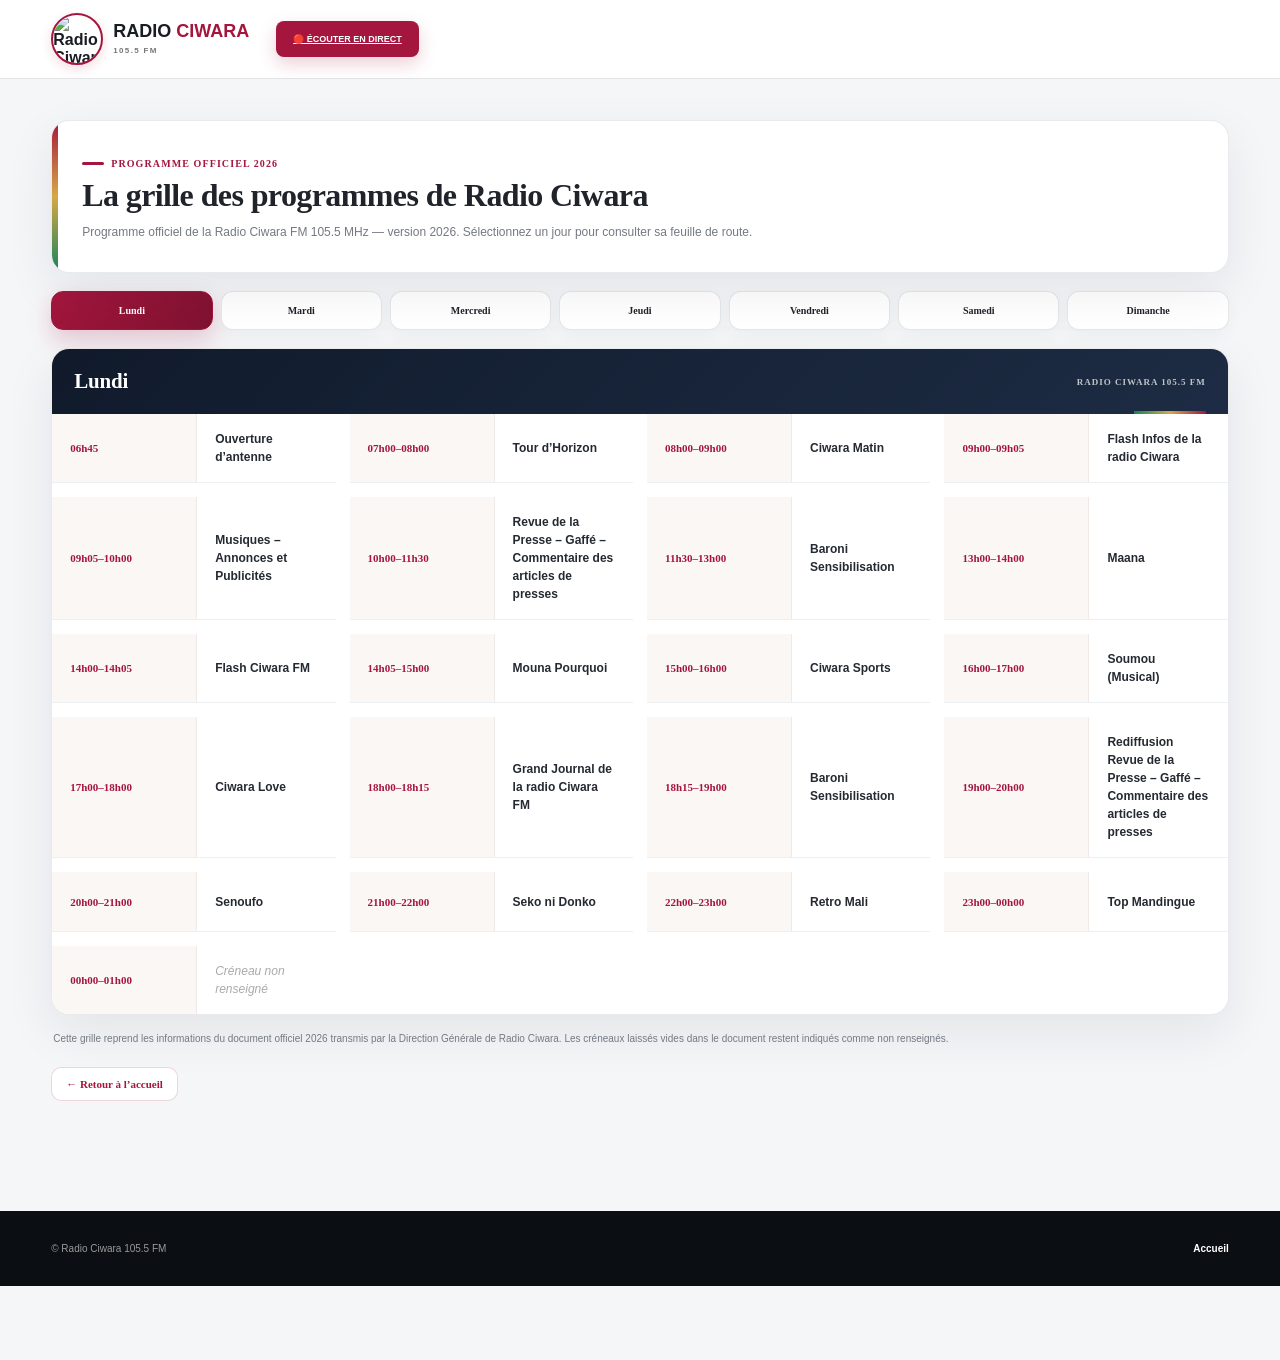
==== commit f0520707: "design: premium programme schedule page" ====
--- a/programme.html
+++ b/programme.html
@@ -5,13 +5,11 @@
 <title>Programme officiel 2026 | Radio Ciwara</title>
 <link rel="stylesheet" href="style.css">
 <style>
-body{background:#f8f5f2}.page{padding:45px 0 110px}.intro,.schedule-box{background:#fff;border:1px solid var(--line);box-shadow:0 8px 24px rgba(0,0,0,.05)}
-.intro{padding:26px;margin-bottom:18px}.intro h1{font:900 30px Montserrat;margin:7px 0}.intro p{font-size:12px;color:var(--muted);line-height:1.6;margin:0}
-.day-tabs{display:flex;gap:8px;flex-wrap:wrap;margin:18px 0}.day-tabs button{border:1px solid var(--line);background:#fff;padding:11px 15px;font:800 11px Montserrat;cursor:pointer}.day-tabs button.active{background:var(--red);color:#fff;border-color:var(--red)}
-.schedule-box{overflow:hidden}.day-title{padding:18px 20px;background:#171317;color:#fff;display:flex;justify-content:space-between;align-items:center}.day-title h2{margin:0;font:900 20px Montserrat}.day-title span{font-size:10px;opacity:.8}
-.schedule{display:grid}.slot{display:grid;grid-template-columns:125px 1fr;border-bottom:1px solid var(--line);min-height:58px}.slot:last-child{border-bottom:0}.time{padding:17px 15px;font:900 11px Montserrat;color:var(--red);background:#faf7f5}.program{padding:14px 16px;font-size:12px;font-weight:700;line-height:1.45}.program.empty{color:#aaa;font-weight:500;font-style:italic}
-.note{margin-top:16px;font-size:10px;color:#777}.back{display:inline-block;margin-top:20px;text-decoration:none;font-weight:800;color:var(--red)}
-@media(max-width:600px){.page{padding-top:28px}.intro h1{font-size:23px}.slot{grid-template-columns:95px 1fr}.time{padding:14px 10px}.program{padding:13px 12px}.day-tabs{display:grid;grid-template-columns:repeat(2,1fr)}.day-tabs button{width:100%}}
+body{background:#f5f6f8}.page{padding:42px 0 110px}.intro,.schedule-box{background:#fff;border:1px solid rgba(16,26,43,.09);box-shadow:0 18px 50px rgba(16,26,43,.08);border-radius:18px}.intro{padding:30px;margin-bottom:18px;position:relative;overflow:hidden}.intro:before{content:"";position:absolute;left:0;top:0;bottom:0;width:6px;background:linear-gradient(180deg,var(--red),var(--gold),var(--green))}.intro h1{font:900 32px Montserrat;margin:8px 0 8px;letter-spacing:-.6px}.intro p{font-size:12px;color:var(--muted);line-height:1.7;margin:0;max-width:760px}.red-label{display:inline-flex;align-items:center;gap:7px;color:var(--red);font:900 10px Montserrat;letter-spacing:1.1px}.red-label:before{content:"";width:22px;height:3px;background:var(--red);border-radius:10px}
+.day-tabs{display:grid;grid-template-columns:repeat(7,1fr);gap:8px;margin:18px 0}.day-tabs button{border:1px solid rgba(16,26,43,.1);background:#fff;color:#20232a;padding:13px 8px;border-radius:12px;font:900 10px Montserrat;cursor:pointer;transition:.2s;box-shadow:0 5px 18px rgba(16,26,43,.04)}.day-tabs button:hover{transform:translateY(-2px);border-color:rgba(165,22,62,.35)}.day-tabs button.active{background:linear-gradient(135deg,var(--red),#7f1230);color:#fff;border-color:var(--red);box-shadow:0 10px 25px rgba(165,22,62,.22)}
+.schedule-box{overflow:hidden}.day-title{padding:20px 22px;background:linear-gradient(135deg,#101a2b,#1d2c44);color:#fff;display:flex;justify-content:space-between;align-items:center;position:relative}.day-title:after{content:"";position:absolute;right:22px;bottom:0;width:72px;height:3px;background:linear-gradient(90deg,var(--green),var(--gold),var(--red))}.day-title h2{margin:0;font:900 21px Montserrat;letter-spacing:-.2px}.day-title span{font:800 9px Montserrat;letter-spacing:1px;opacity:.72}.schedule{display:grid}.slot{display:grid;grid-template-columns:145px 1fr;border-bottom:1px solid #edf0f3;min-height:60px;transition:background .18s}.slot:last-child{border-bottom:0}.slot:hover{background:#fafbfc}.time{padding:18px 18px;font:900 11px Montserrat;color:var(--red);background:#faf7f5;border-right:1px solid #f0e9e5;display:flex;align-items:center}.program{padding:16px 18px;font-size:12px;font-weight:800;line-height:1.5;color:#252a32;display:flex;align-items:center}.program.empty{color:#aaa;font-weight:500;font-style:italic}.note{margin:16px 2px 0;font-size:10px;color:#747982;line-height:1.6}.back{display:inline-flex;align-items:center;margin-top:20px;text-decoration:none;font:900 11px Montserrat;color:var(--red);padding:10px 14px;border:1px solid rgba(165,22,62,.18);border-radius:10px;background:#fff;transition:.2s}.back:hover{transform:translateX(-2px);box-shadow:0 8px 20px rgba(16,26,43,.08)}
+@media(max-width:820px){.day-tabs{grid-template-columns:repeat(4,1fr)}}
+@media(max-width:600px){.page{padding:28px 0 95px}.intro{padding:23px 20px}.intro h1{font-size:23px;line-height:1.15}.day-tabs{grid-template-columns:repeat(2,1fr);gap:7px}.day-tabs button{width:100%;padding:12px 8px}.day-title{padding:17px 16px}.day-title h2{font-size:18px}.day-title span{display:none}.slot{grid-template-columns:92px 1fr;min-height:56px}.time{padding:13px 9px;font-size:10px}.program{padding:13px 12px;font-size:11px}}
 </style>
 </head>
 <body>
--- a/style.css
+++ b/style.css
@@ -1 +1 @@
-:root{--red:#a5163e;--red2:#c31b49;--dark:#171317;--cream:#f8f5f2;--line:#e6e0dc;--text:#242127;--muted:#77737a;--max:1180px}*{box-sizing:border-box}html{scroll-behavior:smooth}body{margin:0;font-family:Arial,sans-serif;color:var(--text);background:#fff;padding-bottom:74px}.wrap{width:min(var(--max),92%);margin:auto}.top-strip{height:31px;background:#111;color:#bbb;font-size:10px;letter-spacing:.11em;text-transform:uppercase}.top-strip-inner{height:100%;display:flex;align-items:center;justify-content:space-between}.header{background:#fff;position:sticky;top:0;z-index:40;box-shadow:0 1px 0 rgba(0,0,0,.08)}.header-main{min-height:77px;display:flex;align-items:center;gap:20px}.logo{display:flex;align-items:center;gap:10px;text-decoration:none;color:#19161a;min-width:205px;font-weight:800}.logo img{width:52px;height:52px;object-fit:cover;border-radius:50%;border:2px solid var(--red)}.logo span{font-size:18px}.logo b{color:var(--red)}.logo small{display:block;color:#777;font-size:9px;letter-spacing:.15em;margin-top:5px}nav{display:flex;gap:20px;align-items:center;margin-left:auto}nav a{font-size:11px;font-weight:800;color:#3c383e;text-decoration:none}nav a:hover{color:var(--red)}.live-btn{background:var(--red);color:#fff;border:0;padding:13px 17px;font-size:10px;font-weight:900;cursor:pointer}.live-btn i{display:inline-block;width:7px;height:7px;border-radius:50%;background:#fff;margin-right:5px}.hamburger{display:none;border:0;background:none;font-size:25px}.partner-header{display:flex;align-items:center;gap:8px;margin-left:5px;padding:5px 8px;text-decoration:none;border-left:1px solid var(--line);font-size:8px;color:#777;font-weight:bold}.partner-header img{width:70px;height:28px;object-fit:contain}.red-nav{background:var(--red);color:#fff}.red-nav-inner{height:38px;display:flex;align-items:center;gap:27px;overflow:auto;white-space:nowrap}.red-nav a{font-size:10px;color:#fff;text-decoration:none;font-weight:800}.live-hero{background:linear-gradient(125deg,#f7f1ee,#fff 55%,#f5e8eb);padding:40px 0 52px;border-bottom:1px solid var(--line)}.hero-title{display:flex;align-items:end;justify-content:space-between;margin-bottom:22px}.eyebrow,.red-label{font-size:10px;letter-spacing:.14em;color:var(--red);font-weight:900}.hero-title h1{font-size:44px;margin:5px 0}.frequency{font-weight:900;color:#999}.hero-grid{display:grid;grid-template-columns:1.2fr .8fr;gap:22px}.now-card,.hero-side{background:#fff;border:1px solid var(--line);box-shadow:0 12px 30px rgba(55,26,37,.08);padding:20px}.now-head{display:flex;justify-content:space-between;font-size:10px;font-weight:900;color:#888}.now-head #clock{font-size:14px;color:var(--red);font-weight:900;letter-spacing:.03em}.live-dot{color:var(--red)}.now-art{height:265px;background:linear-gradient(135deg,#3b0b1d,var(--red));margin:15px 0;display:grid;place-items:center;position:relative;overflow:hidden}.now-art img{width:145px;height:145px;border-radius:50%;object-fit:cover;border:5px solid #fff}.now-info small,.lead-story small,.show-content small,.podcasts small{font-size:8px;letter-spacing:.13em;color:var(--red);font-weight:900}.now-info h2{font-size:23px;margin:6px 0}.now-info p{font-size:12px;color:var(--muted)}.big-play{width:100%;height:50px;border:0;background:var(--dark);color:#fff;font-size:11px;cursor:pointer}.side-title{display:flex;justify-content:space-between;padding-bottom:15px;border-bottom:1px solid var(--line)}.side-title span{font-weight:900}.side-title a{font-size:9px;color:var(--red);font-weight:900;text-decoration:none}.lead-story{padding:17px 0;display:grid;grid-template-columns:42% 58%;gap:16px;border-bottom:1px solid var(--line)}.story-photo{min-height:160px;background:linear-gradient(145deg,#2b0a17,var(--red));color:#fff;display:grid;place-content:center;text-align:center;font-size:25px;font-weight:800}.story-photo b{font-size:35px;color:#e0b15a}.lead-story h2{font-size:19px;line-height:1.25}.lead-story p{font-size:11px;color:var(--muted)}.quick-links a{display:grid;grid-template-columns:35px 1fr 20px;gap:10px;align-items:center;padding:12px 0;border-bottom:1px solid var(--line);text-decoration:none;color:var(--text)}.quick-links b{width:31px;height:31px;display:grid;place-items:center;background:#f5edef;border-radius:50%}.quick-links span{font-size:11px;font-weight:800}.quick-links span small{display:block;font-size:9px;color:#999;font-weight:500}.quick-links strong{color:var(--red)}.marquee{background:#242025;color:#fff}.marquee-inner{height:44px;display:flex;align-items:center;gap:14px;white-space:nowrap;overflow:hidden;font-size:10px}.content-section,.program-section,.podcast-section{padding:70px 0}.section-head{display:flex;justify-content:space-between;align-items:end;margin-bottom:25px}.section-head h2{font-size:31px;margin:5px 0}.section-head>a{font-size:9px;color:var(--red);font-weight:900;text-decoration:none}.news-grid{display:grid;grid-template-columns:1.25fr .75fr;gap:16px}.rss-card,.rss-item{display:block;background:#fff;border:1px solid var(--line);text-decoration:none;color:var(--text);overflow:hidden}.rss-card img{display:block;width:100%;height:210px;object-fit:cover}.rss-card .body{padding:18px}.rss-card h3{font-size:18px;line-height:1.25}.rss-card p,.rss-item small{font-size:10px;color:var(--muted)}.rss-list{display:grid;gap:10px}.rss-item{display:grid;grid-template-columns:110px 1fr;gap:12px;padding:10px}.rss-item img{width:110px;height:82px;object-fit:cover}.rss-item h3{font-size:13px}.rss-loading{padding:30px;border:1px dashed var(--line);font-size:11px;color:#777;text-align:center}.programme-note{font-size:11px;color:var(--muted);max-width:700px}.program-section{background:var(--cream)}.schedule{display:grid;grid-template-columns:repeat(4,1fr);gap:14px}.show-card{background:#fff;border:1px solid var(--line)}.show-image{height:150px;background:linear-gradient(135deg,#3c0c1e,var(--red));display:grid;place-items:center;color:#fff;font-size:42px}.show-content{padding:17px}.show-content h3{font-size:17px;margin:5px 0}.show-content p{font-size:10px;color:var(--muted)}.podcasts{display:grid;grid-template-columns:repeat(3,1fr);gap:13px}.podcasts article{border:1px solid var(--line);padding:19px;display:grid;grid-template-columns:42px 1fr 37px;gap:12px;align-items:center}.pod-num{font-size:25px;color:#ccc}.podcasts h3{font-size:15px}.podcasts p{font-size:10px;color:var(--muted)}.podcasts button{width:37px;height:37px;border-radius:50%;border:0;background:var(--red);color:#fff}.radio-section{background:var(--red);color:#fff;padding:50px 0}.radio-box{display:flex;align-items:center;justify-content:space-between;gap:30px}.radio-box h2{font-size:32px}.radio-box p{font-size:12px}.radio-actions{display:flex;gap:10px;flex-wrap:wrap}.white-play,.radio-actions>a{padding:14px 18px;border:1px solid #fff;background:#fff;color:var(--red);font-size:10px;font-weight:900;text-decoration:none;cursor:pointer}.radio-actions>a{background:transparent;color:#fff}.contact{background:#f5f1ee;padding:60px 0}.contact-inner{display:grid;grid-template-columns:1fr 1fr;gap:50px}.contact h2{font-size:32px}.contact-card{background:#fff;border-top:4px solid var(--red);padding:25px;display:flex;flex-direction:column;gap:6px}.contact-card b{font-size:20px}.contact-card span{color:var(--red);font-weight:900}.contact-card a{color:var(--red);font-size:11px;font-weight:900}.player{position:fixed;bottom:0;left:0;right:0;background:#171317;color:#fff;z-index:100}.player-inner{min-height:72px;display:grid;grid-template-columns:1fr 1fr auto;align-items:center;gap:25px}.player-left{display:flex;align-items:center;gap:11px}.player-left img{width:44px;height:44px;border-radius:50%;object-fit:cover}.player-left small{display:block;color:#e3aabd;font-size:8px}.player-left b{display:block;font-size:11px}.player-status{font-size:10px;color:#aaa}.player-button{width:45px;height:45px;border-radius:50%;border:0;background:#fff;color:var(--red);font-weight:900}footer{background:#111;color:#999;padding:30px 0}.footer{display:flex;align-items:center;justify-content:space-between;font-size:10px}.footer a{color:#fff;text-decoration:none;font-weight:800}@media(max-width:1000px){nav{gap:10px}.hero-grid{grid-template-columns:1fr}.schedule{grid-template-columns:1fr 1fr}.player-inner{grid-template-columns:1fr auto}.player-status{display:none}}@media(max-width:720px){.header-main{min-height:68px}.hamburger{display:block;margin-left:auto}nav{position:absolute;left:0;right:0;top:68px;background:#fff;display:none;flex-direction:column;align-items:flex-start;padding:18px 4%;border-bottom:1px solid var(--line)}nav.open{display:flex}.partner-header{display:none}.hero-title h1{font-size:34px}.hero-grid{display:block}.hero-side{margin-top:18px}.news-grid,.podcasts,.contact-inner{grid-template-columns:1fr}.schedule{grid-template-columns:1fr}.radio-box{display:block}.radio-actions{margin-top:22px}.footer{display:block}.footer>div{margin-bottom:12px}.rss-item{grid-template-columns:90px 1fr}.rss-item img{width:90px;height:70px}}+:root{--red:#a5163e;--red2:#c31b49;--navy:#101a2b;--navy2:#18263c;--green:#16845b;--gold:#d7a846;--dark:#101318;--cream:#f7f4f0;--soft:#fbfaf8;--line:#e7e1dc;--text:#20232a;--muted:#747982;--max:1180px;--radius:14px;--shadow:0 16px 45px rgba(16,26,43,.09)}*{box-sizing:border-box}html{scroll-behavior:smooth}body{margin:0;font-family:'DM Sans',Arial,sans-serif;color:var(--text);background:#fff;padding-bottom:74px;-webkit-font-smoothing:antialiased}a,button{font-family:inherit}.wrap{width:min(var(--max),92%);margin:auto}.top-strip{height:32px;background:linear-gradient(90deg,#0c1422,#18263c);color:#c9d0da;font-size:9px;letter-spacing:.14em;text-transform:uppercase}.top-strip-inner{height:100%;display:flex;align-items:center;justify-content:space-between}.header{background:rgba(255,255,255,.97);position:sticky;top:0;z-index:40;box-shadow:0 1px 0 rgba(16,26,43,.08);backdrop-filter:blur(14px)}.header-main{min-height:78px;display:flex;align-items:center;gap:20px}.logo{display:flex;align-items:center;gap:10px;text-decoration:none;color:#191c22;min-width:205px;font-weight:800}.logo img{width:52px;height:52px;object-fit:cover;border-radius:50%;border:2px solid var(--red);box-shadow:0 4px 12px rgba(165,22,62,.15)}.logo span{font-size:18px;line-height:1.05}.logo b{color:var(--red)}.logo small{display:block;color:#777;font-size:8px;letter-spacing:.17em;margin-top:6px}nav{display:flex;gap:21px;align-items:center;margin-left:auto}nav a{font-size:10px;font-weight:800;color:#3c4149;text-decoration:none;position:relative;padding:8px 0}nav a:after{content:'';position:absolute;left:0;right:100%;bottom:1px;height:2px;background:var(--red);transition:right .25s ease}nav a:hover{color:var(--red)}nav a:hover:after{right:0}.live-btn{background:var(--red);color:#fff;border:0;border-radius:8px;padding:13px 17px;font-size:9px;font-weight:900;cursor:pointer;box-shadow:0 7px 18px rgba(165,22,62,.2);transition:.2s}.live-btn:hover{transform:translateY(-1px);box-shadow:0 10px 22px rgba(165,22,62,.28)}.live-btn i{display:inline-block;width:7px;height:7px;border-radius:50%;background:#fff;margin-right:5px;box-shadow:0 0 0 4px rgba(255,255,255,.12)}.hamburger{display:none;border:0;background:none;font-size:25px}.partner-header{display:flex;align-items:center;gap:8px;margin-left:3px;padding:5px 8px;text-decoration:none;border-left:1px solid var(--line);font-size:8px;color:#777;font-weight:bold}.partner-header img{width:70px;height:28px;object-fit:contain}.red-nav{background:linear-gradient(90deg,var(--red),#bb1848);color:#fff}.red-nav-inner{height:39px;display:flex;align-items:center;gap:27px;overflow:auto;white-space:nowrap}.red-nav a{font-size:9px;color:#fff;text-decoration:none;font-weight:800;opacity:.95}.red-nav a:hover{opacity:1}.live-hero{background:radial-gradient(circle at 82% 20%,rgba(215,168,70,.12),transparent 24%),linear-gradient(125deg,#f4eeeb,#fff 55%,#f7e9ed);padding:38px 0 52px;border-bottom:1px solid var(--line)}.hero-title{display:flex;align-items:end;justify-content:space-between;margin-bottom:20px}.eyebrow,.red-label{font-size:9px;letter-spacing:.16em;color:var(--red);font-weight:900}.hero-title h1{font:900 44px/1 'Montserrat',Arial,sans-serif;margin:7px 0 0;letter-spacing:-.035em}.frequency{font:900 12px/1 'Montserrat',Arial,sans-serif;color:#8a8e94;letter-spacing:.08em}.hero-grid{display:grid;grid-template-columns:1.08fr .92fr;gap:0}.now-card,.hero-side{background:#fff;border:1px solid var(--line);box-shadow:var(--shadow);padding:20px}.now-card{border-radius:14px 0 0 14px;position:relative;overflow:hidden}.now-card:before{content:'';position:absolute;left:0;top:0;bottom:0;width:4px;background:linear-gradient(var(--red),var(--gold))}.hero-side{border-left:0;border-radius:0 14px 14px 0}.now-head{display:flex;justify-content:space-between;font-size:9px;font-weight:900;color:#888}.now-head #clock{font-size:14px;color:var(--red);font-weight:900}.live-dot{color:var(--red)}.now-art{height:265px;background:radial-gradient(circle at 70% 25%,rgba(215,168,70,.4),transparent 20%),linear-gradient(135deg,#17243a,#3b0b1d 60%,var(--red));margin:15px 0;display:grid;place-items:center;position:relative;overflow:hidden}.now-art:after{content:'';position:absolute;inset:auto -10% -45% -10%;height:65%;background:rgba(255,255,255,.045);transform:rotate(-7deg)}.now-art img{width:145px;height:145px;border-radius:50%;object-fit:cover;border:5px solid #fff;position:relative;z-index:2;box-shadow:0 15px 35px rgba(0,0,0,.25)}.rings{position:absolute;width:215px;height:215px;border:1px solid rgba(255,255,255,.25);border-radius:50%;box-shadow:0 0 0 28px rgba(255,255,255,.035),0 0 0 58px rgba(255,255,255,.025)}.sound-bars{position:absolute;bottom:18px;left:50%;transform:translateX(-50%);display:flex;gap:5px;align-items:end;height:30px;z-index:3}.sound-bars i{display:block;width:3px;background:#fff;border-radius:5px;opacity:.75}.sound-bars i:nth-child(1){height:9px}.sound-bars i:nth-child(2){height:19px}.sound-bars i:nth-child(3){height:13px}.sound-bars i:nth-child(4){height:25px}.sound-bars i:nth-child(5){height:15px}.sound-bars i:nth-child(6){height:22px}.sound-bars i:nth-child(7){height:10px}.now-info small,.lead-story small,.show-content small,.podcasts small{font-size:8px;letter-spacing:.13em;color:var(--red);font-weight:900}.now-info h2{font:800 22px/1.15 'Montserrat',Arial,sans-serif;margin:7px 0}.now-info p{font-size:11px;color:var(--muted)}.big-play{width:100%;height:50px;border:0;border-radius:8px;background:var(--navy);color:#fff;font-size:10px;cursor:pointer;transition:.2s}.big-play:hover{background:#1d304c;transform:translateY(-1px)}.side-title{display:flex;justify-content:space-between;align-items:center;padding:0 0 15px;border-bottom:1px solid var(--line)}.side-title span{font:900 12px 'Montserrat',Arial,sans-serif}.side-title a{font-size:9px;color:var(--red);font-weight:900;text-decoration:none}.emission-slider{position:relative;overflow:hidden;height:100%;min-height:430px;border-radius:10px;margin-top:15px;box-shadow:inset 0 0 0 1px rgba(255,255,255,.06)}.emission-track{height:100%;display:flex;transition:transform .65s cubic-bezier(.22,.61,.36,1);will-change:transform}.emission-slide{min-width:100%;height:100%;position:relative;display:flex;align-items:flex-end;overflow:hidden;background:linear-gradient(145deg,#111c2d,#32101f 58%,var(--red))}.emission-slide:before{content:'';position:absolute;inset:0;background:radial-gradient(circle at 78% 18%,rgba(215,168,70,.38),transparent 28%),linear-gradient(120deg,transparent 40%,rgba(255,255,255,.07) 40%,transparent 41%);pointer-events:none}.poster-mark{position:absolute;right:7%;top:8%;font:900 76px Montserrat;color:rgba(255,255,255,.07);line-height:.8}.poster-logo{position:absolute;right:7%;top:10%;width:58px;height:58px;border-radius:50%;object-fit:cover;border:2px solid rgba(255,255,255,.8);box-shadow:0 8px 20px rgba(0,0,0,.2)}.poster-copy{position:relative;z-index:2;padding:32px 30px 62px;max-width:88%}.poster-kicker{display:inline-block;padding:7px 10px;background:#fff;color:var(--red);font:900 9px Montserrat;letter-spacing:.13em;border-radius:3px}.poster-copy h3{font:900 clamp(31px,3.2vw,54px)/.98 Montserrat;letter-spacing:-.025em;margin:13px 0 10px;text-transform:uppercase;color:#fff}.poster-copy p{margin:0;color:rgba(255,255,255,.78);font-size:12px;line-height:1.5}.poster-time{margin-top:17px;font:800 11px DM Sans;color:#e7c47d}.slider-arrow{position:absolute;z-index:5;top:50%;transform:translateY(-50%);width:42px;height:42px;border:1px solid rgba(255,255,255,.3);background:rgba(0,0,0,.3);color:#fff;border-radius:50%;cursor:pointer;backdrop-filter:blur(5px);transition:.2s}.slider-arrow:hover{background:#fff;color:var(--red);transform:translateY(-50%) scale(1.04)}.slider-prev{left:16px}.slider-next{right:16px}.slider-dots{position:absolute;z-index:5;left:30px;bottom:20px;display:flex;gap:7px}.slider-dot{width:7px;height:7px;border:0;border-radius:50%;background:rgba(255,255,255,.45);padding:0;cursor:pointer}.slider-dot.active{width:24px;border-radius:10px;background:#fff}.slider-caption{position:absolute;right:25px;bottom:18px;font-size:8px;letter-spacing:.1em;text-transform:uppercase;color:rgba(255,255,255,.55)}.marquee{background:var(--navy);color:#fff}.marquee-inner{height:43px;display:flex;align-items:center;gap:14px;white-space:nowrap;overflow:hidden;font-size:9px}.marquee-inner b{color:#fff}.content-section,.program-section,.podcast-section{padding:72px 0}.section-head{display:flex;justify-content:space-between;align-items:end;margin-bottom:26px}.section-head h2{font:900 31px/1 'Montserrat',Arial,sans-serif;letter-spacing:-.035em;margin:6px 0}.section-head>a{font-size:9px;color:var(--red);font-weight:900;text-decoration:none}.section-head>a:hover{text-decoration:underline}.news-grid{display:grid;grid-template-columns:1.25fr .75fr;gap:16px}.rss-card,.rss-item{display:block;background:#fff;border:1px solid var(--line);text-decoration:none;color:var(--text);overflow:hidden;transition:.2s}.rss-card{border-radius:12px;box-shadow:0 10px 30px rgba(16,26,43,.05)}.rss-card:hover,.rss-item:hover,.show-card:hover,.podcasts article:hover{transform:translateY(-3px);box-shadow:var(--shadow)}.rss-card img{display:block;width:100%;height:230px;object-fit:cover;background:#eee}.rss-card .body{padding:18px}.rss-card h3{font:800 19px/1.25 'Montserrat',Arial,sans-serif;margin:6px 0 8px}.rss-card p{font-size:10px;color:var(--muted);line-height:1.5}.rss-meta{font-size:8px;letter-spacing:.12em;color:var(--red);font-weight:900}.rss-list{display:grid;gap:10px}.rss-item{display:grid;grid-template-columns:110px 1fr;gap:12px;padding:10px;border-radius:10px}.rss-item img{width:110px;height:82px;object-fit:cover;background:#eee}.rss-item h3{font:800 13px/1.25 'Montserrat',Arial,sans-serif;margin:3px 0}.rss-item small{font-size:8px;color:#999}.rss-loading{padding:30px;border:1px dashed var(--line);font-size:11px;color:#777;text-align:center;border-radius:10px}.programme-note{font-size:11px;color:var(--muted);max-width:700px;line-height:1.6}.program-section{background:linear-gradient(180deg,#faf7f3,#f4f0eb)}.schedule{display:grid;grid-template-columns:repeat(4,1fr);gap:14px}.show-card{background:#fff;border:1px solid var(--line);border-radius:12px;overflow:hidden;transition:.2s;box-shadow:0 7px 20px rgba(16,26,43,.04)}.show-image{height:150px;background:linear-gradient(135deg,#17243a,#a5163e);display:grid;place-items:center;color:#fff;font-size:42px;position:relative}.show-image:after{content:'';position:absolute;inset:auto 0 0;height:35%;background:linear-gradient(transparent,rgba(0,0,0,.25))}.show-content{padding:17px}.show-content h3{font:800 17px/1.2 'Montserrat',Arial,sans-serif;margin:6px 0}.show-content p{font-size:10px;color:var(--muted);line-height:1.5}.show-content strong{font-size:8px;color:var(--red);letter-spacing:.12em}.podcasts{display:grid;grid-template-columns:repeat(3,1fr);gap:13px}.podcasts article{border:1px solid var(--line);border-radius:10px;padding:19px;display:grid;grid-template-columns:42px 1fr 37px;gap:12px;align-items:center;transition:.2s;background:#fff}.pod-num{font:800 25px 'Montserrat',Arial,sans-serif;color:#d5d2d0}.podcasts h3{font:800 15px 'Montserrat',Arial,sans-serif;margin:6px 0}.podcasts p{font-size:10px;color:var(--muted);margin:0;line-height:1.5}.podcasts button{width:37px;height:37px;border-radius:50%;border:0;background:var(--red);color:#fff;cursor:pointer}.radio-section{background:linear-gradient(110deg,#991037,var(--red));color:#fff;padding:52px 0}.radio-box{display:flex;align-items:center;justify-content:space-between;gap:30px}.radio-box h2{font:900 32px 'Montserrat',Arial,sans-serif;margin:0 0 8px}.radio-box p{font-size:12px;margin:0}.radio-actions{display:flex;gap:10px;flex-wrap:wrap}.white-play,.radio-actions>a{padding:14px 18px;border:1px solid #fff;border-radius:7px;background:#fff;color:var(--red);font-size:10px;font-weight:900;text-decoration:none;cursor:pointer}.radio-actions>a{background:transparent;color:#fff}.contact{background:#f3f0ec;padding:62px 0}.contact-inner{display:grid;grid-template-columns:1fr 1fr;gap:50px}.contact h2{font:900 32px 'Montserrat',Arial,sans-serif;margin:6px 0 12px}.contact-card{background:#fff;border-top:4px solid var(--red);border-radius:0 0 10px 10px;padding:25px;display:flex;flex-direction:column;gap:6px;box-shadow:0 10px 30px rgba(16,26,43,.05)}.contact-card b{font-size:20px}.contact-card span{color:var(--red);font-weight:900}.contact-card a{color:var(--red);font-size:11px;font-weight:900}.ads-section{background:#f8f5f2;padding:58px 0;border-top:1px solid var(--line);border-bottom:1px solid var(--line)}.ads-grid{display:grid;grid-template-columns:1fr;gap:18px}.ad-card{display:block;background:#fff;border:1px solid var(--line);box-shadow:0 12px 30px rgba(0,0,0,.08);overflow:hidden;border-radius:12px}.ad-card img{display:block;width:100%;height:auto;aspect-ratio:1536/555;object-fit:cover}.ads-note{font-size:10px;color:#777;font-weight:700}.player{position:fixed;bottom:0;left:0;right:0;background:rgba(16,19,24,.97);color:#fff;z-index:100;box-shadow:0 -8px 30px rgba(0,0,0,.18);backdrop-filter:blur(12px)}.player-inner{min-height:72px;display:grid;grid-template-columns:1fr 1fr auto;align-items:center;gap:25px}.player-left{display:flex;align-items:center;gap:11px}.player-left img{width:44px;height:44px;border-radius:50%;object-fit:cover}.player-left small{display:block;color:#e3aabd;font-size:8px}.player-left b{display:block;font-size:11px}.player-status{font-size:10px;color:#aaa}.player-button{width:45px;height:45px;border-radius:50%;border:0;background:#fff;color:var(--red);font-weight:900;cursor:pointer}footer{background:#0b0e13;color:#999;padding:32px 0}.footer{display:flex;align-items:center;justify-content:space-between;font-size:10px}.footer a{color:#fff;text-decoration:none;font-weight:800}@media(max-width:1000px){nav{gap:10px}.hero-grid{grid-template-columns:1fr}.now-card{border-radius:14px 14px 0 0}.hero-side{border-left:1px solid var(--line);border-radius:0 0 14px 14px}.schedule{grid-template-columns:1fr 1fr}.player-inner{grid-template-columns:1fr auto}.player-status{display:none}}@media(max-width:720px){.top-strip{height:29px}.top-strip-inner span:last-child{display:none}.header-main{min-height:68px}.hamburger{display:block;margin-left:auto}nav{position:absolute;left:0;right:0;top:68px;background:#fff;display:none;flex-direction:column;align-items:flex-start;padding:18px 4%;border-bottom:1px solid var(--line);box-shadow:0 15px 25px rgba(16,26,43,.08)}nav.open{display:flex}.partner-header{display:none}.hero-title{margin-bottom:16px}.hero-title h1{font-size:34px}.frequency{font-size:10px}.hero-grid{display:block}.now-card{border-radius:12px}.hero-side{margin-top:12px;border-left:1px solid var(--line);border-radius:12px}.emission-slider{min-height:390px}.poster-copy{padding:28px 24px 58px}.poster-copy h3{font-size:34px}.poster-logo{top:18px;right:18px;width:50px;height:50px}.slider-caption{display:none}.content-section,.program-section,.podcast-section{padding:55px 0}.section-head{align-items:flex-start;gap:12px}.section-head h2{font-size:27px}.section-head>a{margin-top:7px}.news-grid,.podcasts,.contact-inner{grid-template-columns:1fr}.schedule{grid-template-columns:1fr}.radio-box{display:block}.radio-actions{margin-top:22px}.footer{display:block}.footer>div{margin-bottom:12px}.rss-item{grid-template-columns:90px 1fr}.rss-item img{width:90px;height:70px}.player-inner{gap:10px}.player-left img{width:38px;height:38px}.player-button{width:42px;height:42px}.player-status{display:none}}
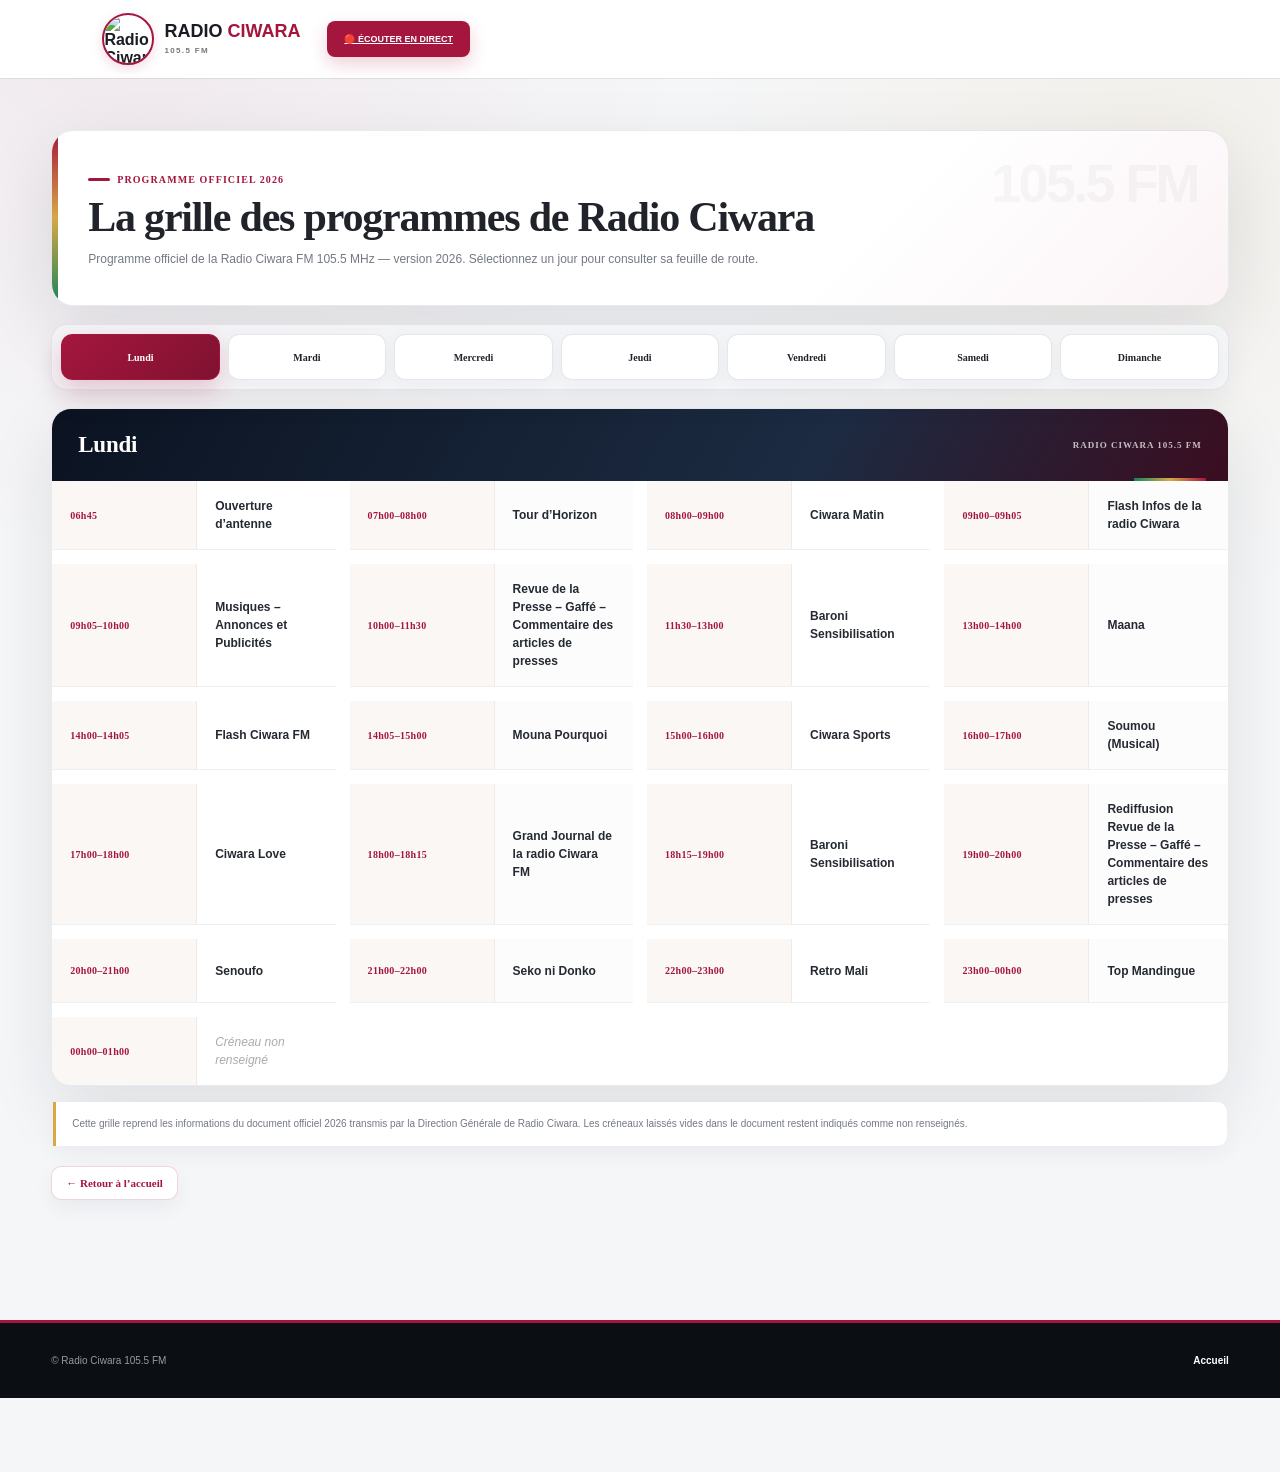
==== commit 68e20d69: "feat: connect premium programme stylesheet" ====
--- a/programme.html
+++ b/programme.html
@@ -4,6 +4,7 @@
 <meta charset="utf-8"><meta name="viewport" content="width=device-width,initial-scale=1">
 <title>Programme officiel 2026 | Radio Ciwara</title>
 <link rel="stylesheet" href="style.css">
+<link rel="stylesheet" href="programme-premium.css">
 <style>
 body{background:#f5f6f8}.page{padding:42px 0 110px}.intro,.schedule-box{background:#fff;border:1px solid rgba(16,26,43,.09);box-shadow:0 18px 50px rgba(16,26,43,.08);border-radius:18px}.intro{padding:30px;margin-bottom:18px;position:relative;overflow:hidden}.intro:before{content:"";position:absolute;left:0;top:0;bottom:0;width:6px;background:linear-gradient(180deg,var(--red),var(--gold),var(--green))}.intro h1{font:900 32px Montserrat;margin:8px 0 8px;letter-spacing:-.6px}.intro p{font-size:12px;color:var(--muted);line-height:1.7;margin:0;max-width:760px}.red-label{display:inline-flex;align-items:center;gap:7px;color:var(--red);font:900 10px Montserrat;letter-spacing:1.1px}.red-label:before{content:"";width:22px;height:3px;background:var(--red);border-radius:10px}
 .day-tabs{display:grid;grid-template-columns:repeat(7,1fr);gap:8px;margin:18px 0}.day-tabs button{border:1px solid rgba(16,26,43,.1);background:#fff;color:#20232a;padding:13px 8px;border-radius:12px;font:900 10px Montserrat;cursor:pointer;transition:.2s;box-shadow:0 5px 18px rgba(16,26,43,.04)}.day-tabs button:hover{transform:translateY(-2px);border-color:rgba(165,22,62,.35)}.day-tabs button.active{background:linear-gradient(135deg,var(--red),#7f1230);color:#fff;border-color:var(--red);box-shadow:0 10px 25px rgba(165,22,62,.22)}
--- a/style.css
+++ b/style.css
@@ -1 +1,2 @@
-:root{--red:#a5163e;--red2:#c31b49;--navy:#101a2b;--navy2:#18263c;--green:#16845b;--gold:#d7a846;--dark:#101318;--cream:#f7f4f0;--soft:#fbfaf8;--line:#e7e1dc;--text:#20232a;--muted:#747982;--max:1180px;--radius:14px;--shadow:0 16px 45px rgba(16,26,43,.09)}*{box-sizing:border-box}html{scroll-behavior:smooth}body{margin:0;font-family:'DM Sans',Arial,sans-serif;color:var(--text);background:#fff;padding-bottom:74px;-webkit-font-smoothing:antialiased}a,button{font-family:inherit}.wrap{width:min(var(--max),92%);margin:auto}.top-strip{height:32px;background:linear-gradient(90deg,#0c1422,#18263c);color:#c9d0da;font-size:9px;letter-spacing:.14em;text-transform:uppercase}.top-strip-inner{height:100%;display:flex;align-items:center;justify-content:space-between}.header{background:rgba(255,255,255,.97);position:sticky;top:0;z-index:40;box-shadow:0 1px 0 rgba(16,26,43,.08);backdrop-filter:blur(14px)}.header-main{min-height:78px;display:flex;align-items:center;gap:20px}.logo{display:flex;align-items:center;gap:10px;text-decoration:none;color:#191c22;min-width:205px;font-weight:800}.logo img{width:52px;height:52px;object-fit:cover;border-radius:50%;border:2px solid var(--red);box-shadow:0 4px 12px rgba(165,22,62,.15)}.logo span{font-size:18px;line-height:1.05}.logo b{color:var(--red)}.logo small{display:block;color:#777;font-size:8px;letter-spacing:.17em;margin-top:6px}nav{display:flex;gap:21px;align-items:center;margin-left:auto}nav a{font-size:10px;font-weight:800;color:#3c4149;text-decoration:none;position:relative;padding:8px 0}nav a:after{content:'';position:absolute;left:0;right:100%;bottom:1px;height:2px;background:var(--red);transition:right .25s ease}nav a:hover{color:var(--red)}nav a:hover:after{right:0}.live-btn{background:var(--red);color:#fff;border:0;border-radius:8px;padding:13px 17px;font-size:9px;font-weight:900;cursor:pointer;box-shadow:0 7px 18px rgba(165,22,62,.2);transition:.2s}.live-btn:hover{transform:translateY(-1px);box-shadow:0 10px 22px rgba(165,22,62,.28)}.live-btn i{display:inline-block;width:7px;height:7px;border-radius:50%;background:#fff;margin-right:5px;box-shadow:0 0 0 4px rgba(255,255,255,.12)}.hamburger{display:none;border:0;background:none;font-size:25px}.partner-header{display:flex;align-items:center;gap:8px;margin-left:3px;padding:5px 8px;text-decoration:none;border-left:1px solid var(--line);font-size:8px;color:#777;font-weight:bold}.partner-header img{width:70px;height:28px;object-fit:contain}.red-nav{background:linear-gradient(90deg,var(--red),#bb1848);color:#fff}.red-nav-inner{height:39px;display:flex;align-items:center;gap:27px;overflow:auto;white-space:nowrap}.red-nav a{font-size:9px;color:#fff;text-decoration:none;font-weight:800;opacity:.95}.red-nav a:hover{opacity:1}.live-hero{background:radial-gradient(circle at 82% 20%,rgba(215,168,70,.12),transparent 24%),linear-gradient(125deg,#f4eeeb,#fff 55%,#f7e9ed);padding:38px 0 52px;border-bottom:1px solid var(--line)}.hero-title{display:flex;align-items:end;justify-content:space-between;margin-bottom:20px}.eyebrow,.red-label{font-size:9px;letter-spacing:.16em;color:var(--red);font-weight:900}.hero-title h1{font:900 44px/1 'Montserrat',Arial,sans-serif;margin:7px 0 0;letter-spacing:-.035em}.frequency{font:900 12px/1 'Montserrat',Arial,sans-serif;color:#8a8e94;letter-spacing:.08em}.hero-grid{display:grid;grid-template-columns:1.08fr .92fr;gap:0}.now-card,.hero-side{background:#fff;border:1px solid var(--line);box-shadow:var(--shadow);padding:20px}.now-card{border-radius:14px 0 0 14px;position:relative;overflow:hidden}.now-card:before{content:'';position:absolute;left:0;top:0;bottom:0;width:4px;background:linear-gradient(var(--red),var(--gold))}.hero-side{border-left:0;border-radius:0 14px 14px 0}.now-head{display:flex;justify-content:space-between;font-size:9px;font-weight:900;color:#888}.now-head #clock{font-size:14px;color:var(--red);font-weight:900}.live-dot{color:var(--red)}.now-art{height:265px;background:radial-gradient(circle at 70% 25%,rgba(215,168,70,.4),transparent 20%),linear-gradient(135deg,#17243a,#3b0b1d 60%,var(--red));margin:15px 0;display:grid;place-items:center;position:relative;overflow:hidden}.now-art:after{content:'';position:absolute;inset:auto -10% -45% -10%;height:65%;background:rgba(255,255,255,.045);transform:rotate(-7deg)}.now-art img{width:145px;height:145px;border-radius:50%;object-fit:cover;border:5px solid #fff;position:relative;z-index:2;box-shadow:0 15px 35px rgba(0,0,0,.25)}.rings{position:absolute;width:215px;height:215px;border:1px solid rgba(255,255,255,.25);border-radius:50%;box-shadow:0 0 0 28px rgba(255,255,255,.035),0 0 0 58px rgba(255,255,255,.025)}.sound-bars{position:absolute;bottom:18px;left:50%;transform:translateX(-50%);display:flex;gap:5px;align-items:end;height:30px;z-index:3}.sound-bars i{display:block;width:3px;background:#fff;border-radius:5px;opacity:.75}.sound-bars i:nth-child(1){height:9px}.sound-bars i:nth-child(2){height:19px}.sound-bars i:nth-child(3){height:13px}.sound-bars i:nth-child(4){height:25px}.sound-bars i:nth-child(5){height:15px}.sound-bars i:nth-child(6){height:22px}.sound-bars i:nth-child(7){height:10px}.now-info small,.lead-story small,.show-content small,.podcasts small{font-size:8px;letter-spacing:.13em;color:var(--red);font-weight:900}.now-info h2{font:800 22px/1.15 'Montserrat',Arial,sans-serif;margin:7px 0}.now-info p{font-size:11px;color:var(--muted)}.big-play{width:100%;height:50px;border:0;border-radius:8px;background:var(--navy);color:#fff;font-size:10px;cursor:pointer;transition:.2s}.big-play:hover{background:#1d304c;transform:translateY(-1px)}.side-title{display:flex;justify-content:space-between;align-items:center;padding:0 0 15px;border-bottom:1px solid var(--line)}.side-title span{font:900 12px 'Montserrat',Arial,sans-serif}.side-title a{font-size:9px;color:var(--red);font-weight:900;text-decoration:none}.emission-slider{position:relative;overflow:hidden;height:100%;min-height:430px;border-radius:10px;margin-top:15px;box-shadow:inset 0 0 0 1px rgba(255,255,255,.06)}.emission-track{height:100%;display:flex;transition:transform .65s cubic-bezier(.22,.61,.36,1);will-change:transform}.emission-slide{min-width:100%;height:100%;position:relative;display:flex;align-items:flex-end;overflow:hidden;background:linear-gradient(145deg,#111c2d,#32101f 58%,var(--red))}.emission-slide:before{content:'';position:absolute;inset:0;background:radial-gradient(circle at 78% 18%,rgba(215,168,70,.38),transparent 28%),linear-gradient(120deg,transparent 40%,rgba(255,255,255,.07) 40%,transparent 41%);pointer-events:none}.poster-mark{position:absolute;right:7%;top:8%;font:900 76px Montserrat;color:rgba(255,255,255,.07);line-height:.8}.poster-logo{position:absolute;right:7%;top:10%;width:58px;height:58px;border-radius:50%;object-fit:cover;border:2px solid rgba(255,255,255,.8);box-shadow:0 8px 20px rgba(0,0,0,.2)}.poster-copy{position:relative;z-index:2;padding:32px 30px 62px;max-width:88%}.poster-kicker{display:inline-block;padding:7px 10px;background:#fff;color:var(--red);font:900 9px Montserrat;letter-spacing:.13em;border-radius:3px}.poster-copy h3{font:900 clamp(31px,3.2vw,54px)/.98 Montserrat;letter-spacing:-.025em;margin:13px 0 10px;text-transform:uppercase;color:#fff}.poster-copy p{margin:0;color:rgba(255,255,255,.78);font-size:12px;line-height:1.5}.poster-time{margin-top:17px;font:800 11px DM Sans;color:#e7c47d}.slider-arrow{position:absolute;z-index:5;top:50%;transform:translateY(-50%);width:42px;height:42px;border:1px solid rgba(255,255,255,.3);background:rgba(0,0,0,.3);color:#fff;border-radius:50%;cursor:pointer;backdrop-filter:blur(5px);transition:.2s}.slider-arrow:hover{background:#fff;color:var(--red);transform:translateY(-50%) scale(1.04)}.slider-prev{left:16px}.slider-next{right:16px}.slider-dots{position:absolute;z-index:5;left:30px;bottom:20px;display:flex;gap:7px}.slider-dot{width:7px;height:7px;border:0;border-radius:50%;background:rgba(255,255,255,.45);padding:0;cursor:pointer}.slider-dot.active{width:24px;border-radius:10px;background:#fff}.slider-caption{position:absolute;right:25px;bottom:18px;font-size:8px;letter-spacing:.1em;text-transform:uppercase;color:rgba(255,255,255,.55)}.marquee{background:var(--navy);color:#fff}.marquee-inner{height:43px;display:flex;align-items:center;gap:14px;white-space:nowrap;overflow:hidden;font-size:9px}.marquee-inner b{color:#fff}.content-section,.program-section,.podcast-section{padding:72px 0}.section-head{display:flex;justify-content:space-between;align-items:end;margin-bottom:26px}.section-head h2{font:900 31px/1 'Montserrat',Arial,sans-serif;letter-spacing:-.035em;margin:6px 0}.section-head>a{font-size:9px;color:var(--red);font-weight:900;text-decoration:none}.section-head>a:hover{text-decoration:underline}.news-grid{display:grid;grid-template-columns:1.25fr .75fr;gap:16px}.rss-card,.rss-item{display:block;background:#fff;border:1px solid var(--line);text-decoration:none;color:var(--text);overflow:hidden;transition:.2s}.rss-card{border-radius:12px;box-shadow:0 10px 30px rgba(16,26,43,.05)}.rss-card:hover,.rss-item:hover,.show-card:hover,.podcasts article:hover{transform:translateY(-3px);box-shadow:var(--shadow)}.rss-card img{display:block;width:100%;height:230px;object-fit:cover;background:#eee}.rss-card .body{padding:18px}.rss-card h3{font:800 19px/1.25 'Montserrat',Arial,sans-serif;margin:6px 0 8px}.rss-card p{font-size:10px;color:var(--muted);line-height:1.5}.rss-meta{font-size:8px;letter-spacing:.12em;color:var(--red);font-weight:900}.rss-list{display:grid;gap:10px}.rss-item{display:grid;grid-template-columns:110px 1fr;gap:12px;padding:10px;border-radius:10px}.rss-item img{width:110px;height:82px;object-fit:cover;background:#eee}.rss-item h3{font:800 13px/1.25 'Montserrat',Arial,sans-serif;margin:3px 0}.rss-item small{font-size:8px;color:#999}.rss-loading{padding:30px;border:1px dashed var(--line);font-size:11px;color:#777;text-align:center;border-radius:10px}.programme-note{font-size:11px;color:var(--muted);max-width:700px;line-height:1.6}.program-section{background:linear-gradient(180deg,#faf7f3,#f4f0eb)}.schedule{display:grid;grid-template-columns:repeat(4,1fr);gap:14px}.show-card{background:#fff;border:1px solid var(--line);border-radius:12px;overflow:hidden;transition:.2s;box-shadow:0 7px 20px rgba(16,26,43,.04)}.show-image{height:150px;background:linear-gradient(135deg,#17243a,#a5163e);display:grid;place-items:center;color:#fff;font-size:42px;position:relative}.show-image:after{content:'';position:absolute;inset:auto 0 0;height:35%;background:linear-gradient(transparent,rgba(0,0,0,.25))}.show-content{padding:17px}.show-content h3{font:800 17px/1.2 'Montserrat',Arial,sans-serif;margin:6px 0}.show-content p{font-size:10px;color:var(--muted);line-height:1.5}.show-content strong{font-size:8px;color:var(--red);letter-spacing:.12em}.podcasts{display:grid;grid-template-columns:repeat(3,1fr);gap:13px}.podcasts article{border:1px solid var(--line);border-radius:10px;padding:19px;display:grid;grid-template-columns:42px 1fr 37px;gap:12px;align-items:center;transition:.2s;background:#fff}.pod-num{font:800 25px 'Montserrat',Arial,sans-serif;color:#d5d2d0}.podcasts h3{font:800 15px 'Montserrat',Arial,sans-serif;margin:6px 0}.podcasts p{font-size:10px;color:var(--muted);margin:0;line-height:1.5}.podcasts button{width:37px;height:37px;border-radius:50%;border:0;background:var(--red);color:#fff;cursor:pointer}.radio-section{background:linear-gradient(110deg,#991037,var(--red));color:#fff;padding:52px 0}.radio-box{display:flex;align-items:center;justify-content:space-between;gap:30px}.radio-box h2{font:900 32px 'Montserrat',Arial,sans-serif;margin:0 0 8px}.radio-box p{font-size:12px;margin:0}.radio-actions{display:flex;gap:10px;flex-wrap:wrap}.white-play,.radio-actions>a{padding:14px 18px;border:1px solid #fff;border-radius:7px;background:#fff;color:var(--red);font-size:10px;font-weight:900;text-decoration:none;cursor:pointer}.radio-actions>a{background:transparent;color:#fff}.contact{background:#f3f0ec;padding:62px 0}.contact-inner{display:grid;grid-template-columns:1fr 1fr;gap:50px}.contact h2{font:900 32px 'Montserrat',Arial,sans-serif;margin:6px 0 12px}.contact-card{background:#fff;border-top:4px solid var(--red);border-radius:0 0 10px 10px;padding:25px;display:flex;flex-direction:column;gap:6px;box-shadow:0 10px 30px rgba(16,26,43,.05)}.contact-card b{font-size:20px}.contact-card span{color:var(--red);font-weight:900}.contact-card a{color:var(--red);font-size:11px;font-weight:900}.ads-section{background:#f8f5f2;padding:58px 0;border-top:1px solid var(--line);border-bottom:1px solid var(--line)}.ads-grid{display:grid;grid-template-columns:1fr;gap:18px}.ad-card{display:block;background:#fff;border:1px solid var(--line);box-shadow:0 12px 30px rgba(0,0,0,.08);overflow:hidden;border-radius:12px}.ad-card img{display:block;width:100%;height:auto;aspect-ratio:1536/555;object-fit:cover}.ads-note{font-size:10px;color:#777;font-weight:700}.player{position:fixed;bottom:0;left:0;right:0;background:rgba(16,19,24,.97);color:#fff;z-index:100;box-shadow:0 -8px 30px rgba(0,0,0,.18);backdrop-filter:blur(12px)}.player-inner{min-height:72px;display:grid;grid-template-columns:1fr 1fr auto;align-items:center;gap:25px}.player-left{display:flex;align-items:center;gap:11px}.player-left img{width:44px;height:44px;border-radius:50%;object-fit:cover}.player-left small{display:block;color:#e3aabd;font-size:8px}.player-left b{display:block;font-size:11px}.player-status{font-size:10px;color:#aaa}.player-button{width:45px;height:45px;border-radius:50%;border:0;background:#fff;color:var(--red);font-weight:900;cursor:pointer}footer{background:#0b0e13;color:#999;padding:32px 0}.footer{display:flex;align-items:center;justify-content:space-between;font-size:10px}.footer a{color:#fff;text-decoration:none;font-weight:800}@media(max-width:1000px){nav{gap:10px}.hero-grid{grid-template-columns:1fr}.now-card{border-radius:14px 14px 0 0}.hero-side{border-left:1px solid var(--line);border-radius:0 0 14px 14px}.schedule{grid-template-columns:1fr 1fr}.player-inner{grid-template-columns:1fr auto}.player-status{display:none}}@media(max-width:720px){.top-strip{height:29px}.top-strip-inner span:last-child{display:none}.header-main{min-height:68px}.hamburger{display:block;margin-left:auto}nav{position:absolute;left:0;right:0;top:68px;background:#fff;display:none;flex-direction:column;align-items:flex-start;padding:18px 4%;border-bottom:1px solid var(--line);box-shadow:0 15px 25px rgba(16,26,43,.08)}nav.open{display:flex}.partner-header{display:none}.hero-title{margin-bottom:16px}.hero-title h1{font-size:34px}.frequency{font-size:10px}.hero-grid{display:block}.now-card{border-radius:12px}.hero-side{margin-top:12px;border-left:1px solid var(--line);border-radius:12px}.emission-slider{min-height:390px}.poster-copy{padding:28px 24px 58px}.poster-copy h3{font-size:34px}.poster-logo{top:18px;right:18px;width:50px;height:50px}.slider-caption{display:none}.content-section,.program-section,.podcast-section{padding:55px 0}.section-head{align-items:flex-start;gap:12px}.section-head h2{font-size:27px}.section-head>a{margin-top:7px}.news-grid,.podcasts,.contact-inner{grid-template-columns:1fr}.schedule{grid-template-columns:1fr}.radio-box{display:block}.radio-actions{margin-top:22px}.footer{display:block}.footer>div{margin-bottom:12px}.rss-item{grid-template-columns:90px 1fr}.rss-item img{width:90px;height:70px}.player-inner{gap:10px}.player-left img{width:38px;height:38px}.player-button{width:42px;height:42px}.player-status{display:none}}+:root{--red:#a5163e;--red2:#c31b49;--navy:#101a2b;--navy2:#18263c;--green:#16845b;--gold:#d7a846;--dark:#101318;--cream:#f7f4f0;--soft:#fbfaf8;--line:#e7e1dc;--text:#20232a;--muted:#747982;--max:1180px;--radius:14px;--shadow:0 16px 45px rgba(16,26,43,.09)}*{box-sizing:border-box}html{scroll-behavior:smooth}body{margin:0;font-family:'DM Sans',Arial,sans-serif;color:var(--text);background:#fff;padding-bottom:74px;-webkit-font-smoothing:antialiased}a,button{font-family:inherit}.wrap{width:min(var(--max),92%);margin:auto}.top-strip{height:32px;background:linear-gradient(90deg,#0c1422,#18263c);color:#c9d0da;font-size:9px;letter-spacing:.14em;text-transform:uppercase}.top-strip-inner{height:100%;display:flex;align-items:center;justify-content:space-between}.header{background:rgba(255,255,255,.97);position:sticky;top:0;z-index:40;box-shadow:0 1px 0 rgba(16,26,43,.08);backdrop-filter:blur(14px)}.header-main{min-height:78px;display:flex;align-items:center;gap:20px}.logo{display:flex;align-items:center;gap:10px;text-decoration:none;color:#191c22;min-width:205px;font-weight:800}.logo img{width:52px;height:52px;object-fit:cover;border-radius:50%;border:2px solid var(--red);box-shadow:0 4px 12px rgba(165,22,62,.15)}.logo span{font-size:18px;line-height:1.05}.logo b{color:var(--red)}.logo small{display:block;color:#777;font-size:8px;letter-spacing:.17em;margin-top:6px}nav{display:flex;gap:21px;align-items:center;margin-left:auto}nav a{font-size:10px;font-weight:800;color:#3c4149;text-decoration:none;position:relative;padding:8px 0}nav a:after{content:'';position:absolute;left:0;right:100%;bottom:1px;height:2px;background:var(--red);transition:right .25s ease}nav a:hover{color:var(--red)}nav a:hover:after{right:0}.live-btn{background:var(--red);color:#fff;border:0;border-radius:8px;padding:13px 17px;font-size:9px;font-weight:900;cursor:pointer;box-shadow:0 7px 18px rgba(165,22,62,.2);transition:.2s}.live-btn:hover{transform:translateY(-1px);box-shadow:0 10px 22px rgba(165,22,62,.28)}.live-btn i{display:inline-block;width:7px;height:7px;border-radius:50%;background:#fff;margin-right:5px;box-shadow:0 0 0 4px rgba(255,255,255,.12)}.hamburger{display:none;border:0;background:none;font-size:25px}.partner-header{display:flex;align-items:center;gap:8px;margin-left:3px;padding:5px 8px;text-decoration:none;border-left:1px solid var(--line);font-size:8px;color:#777;font-weight:bold}.partner-header img{width:70px;height:28px;object-fit:contain}.red-nav{background:linear-gradient(90deg,var(--red),#bb1848);color:#fff}.red-nav-inner{height:39px;display:flex;align-items:center;gap:27px;overflow:auto;white-space:nowrap}.red-nav a{font-size:9px;color:#fff;text-decoration:none;font-weight:800;opacity:.95}.red-nav a:hover{opacity:1}.live-hero{background:radial-gradient(circle at 82% 20%,rgba(215,168,70,.12),transparent 24%),linear-gradient(125deg,#f4eeeb,#fff 55%,#f7e9ed);padding:38px 0 52px;border-bottom:1px solid var(--line)}.hero-title{display:flex;align-items:end;justify-content:space-between;margin-bottom:20px}.eyebrow,.red-label{font-size:9px;letter-spacing:.16em;color:var(--red);font-weight:900}.hero-title h1{font:900 44px/1 'Montserrat',Arial,sans-serif;margin:7px 0 0;letter-spacing:-.035em}.frequency{font:900 12px/1 'Montserrat',Arial,sans-serif;color:#8a8e94;letter-spacing:.08em}.hero-grid{display:grid;grid-template-columns:1.08fr .92fr;gap:0}.now-card,.hero-side{background:#fff;border:1px solid var(--line);box-shadow:var(--shadow);padding:20px}.now-card{border-radius:14px 0 0 14px;position:relative;overflow:hidden}.now-card:before{content:'';position:absolute;left:0;top:0;bottom:0;width:4px;background:linear-gradient(var(--red),var(--gold))}.hero-side{border-left:0;border-radius:0 14px 14px 0}.now-head{display:flex;justify-content:space-between;font-size:9px;font-weight:900;color:#888}.now-head #clock{font-size:14px;color:var(--red);font-weight:900}.live-dot{color:var(--red)}.now-art{height:265px;background:radial-gradient(circle at 70% 25%,rgba(215,168,70,.4),transparent 20%),linear-gradient(135deg,#17243a,#3b0b1d 60%,var(--red));margin:15px 0;display:grid;place-items:center;position:relative;overflow:hidden}.now-art:after{content:'';position:absolute;inset:auto -10% -45% -10%;height:65%;background:rgba(255,255,255,.045);transform:rotate(-7deg)}.now-art img{width:145px;height:145px;border-radius:50%;object-fit:cover;border:5px solid #fff;position:relative;z-index:2;box-shadow:0 15px 35px rgba(0,0,0,.25)}.rings{position:absolute;width:215px;height:215px;border:1px solid rgba(255,255,255,.25);border-radius:50%;box-shadow:0 0 0 28px rgba(255,255,255,.035),0 0 0 58px rgba(255,255,255,.025)}.sound-bars{position:absolute;bottom:18px;left:50%;transform:translateX(-50%);display:flex;gap:5px;align-items:end;height:30px;z-index:3}.sound-bars i{display:block;width:3px;background:#fff;border-radius:5px;opacity:.75}.sound-bars i:nth-child(1){height:9px}.sound-bars i:nth-child(2){height:19px}.sound-bars i:nth-child(3){height:13px}.sound-bars i:nth-child(4){height:25px}.sound-bars i:nth-child(5){height:15px}.sound-bars i:nth-child(6){height:22px}.sound-bars i:nth-child(7){height:10px}.now-info small,.lead-story small,.show-content small,.podcasts small{font-size:8px;letter-spacing:.13em;color:var(--red);font-weight:900}.now-info h2{font:800 22px/1.15 'Montserrat',Arial,sans-serif;margin:7px 0}.now-info p{font-size:11px;color:var(--muted)}.big-play{width:100%;height:50px;border:0;border-radius:8px;background:var(--navy);color:#fff;font-size:10px;cursor:pointer;transition:.2s}.big-play:hover{background:#1d304c;transform:translateY(-1px)}.side-title{display:flex;justify-content:space-between;align-items:center;padding:0 0 15px;border-bottom:1px solid var(--line)}.side-title span{font:900 12px 'Montserrat',Arial,sans-serif}.side-title a{font-size:9px;color:var(--red);font-weight:900;text-decoration:none}.emission-slider{position:relative;overflow:hidden;height:100%;min-height:430px;border-radius:10px;margin-top:15px;box-shadow:inset 0 0 0 1px rgba(255,255,255,.06)}.emission-track{height:100%;display:flex;transition:transform .65s cubic-bezier(.22,.61,.36,1);will-change:transform}.emission-slide{min-width:100%;height:100%;position:relative;display:flex;align-items:flex-end;overflow:hidden;background:linear-gradient(145deg,#111c2d,#32101f 58%,var(--red))}.emission-slide:before{content:'';position:absolute;inset:0;background:radial-gradient(circle at 78% 18%,rgba(215,168,70,.38),transparent 28%),linear-gradient(120deg,transparent 40%,rgba(255,255,255,.07) 40%,transparent 41%);pointer-events:none}.poster-mark{position:absolute;right:7%;top:8%;font:900 76px Montserrat;color:rgba(255,255,255,.07);line-height:.8}.poster-logo{position:absolute;right:7%;top:10%;width:58px;height:58px;border-radius:50%;object-fit:cover;border:2px solid rgba(255,255,255,.8);box-shadow:0 8px 20px rgba(0,0,0,.2)}.poster-copy{position:relative;z-index:2;padding:32px 30px 62px;max-width:88%}.poster-kicker{display:inline-block;padding:7px 10px;background:#fff;color:var(--red);font:900 9px Montserrat;letter-spacing:.13em;border-radius:3px}.poster-copy h3{font:900 clamp(31px,3.2vw,54px)/.98 Montserrat;letter-spacing:-.025em;margin:13px 0 10px;text-transform:uppercase;color:#fff}.poster-copy p{margin:0;color:rgba(255,255,255,.78);font-size:12px;line-height:1.5}.poster-time{margin-top:17px;font:800 11px DM Sans;color:#e7c47d}.slider-arrow{position:absolute;z-index:5;top:50%;transform:translateY(-50%);width:42px;height:42px;border:1px solid rgba(255,255,255,.3);background:rgba(0,0,0,.3);color:#fff;border-radius:50%;cursor:pointer;backdrop-filter:blur(5px);transition:.2s}.slider-arrow:hover{background:#fff;color:var(--red);transform:translateY(-50%) scale(1.04)}.slider-prev{left:16px}.slider-next{right:16px}.slider-dots{position:absolute;z-index:5;left:30px;bottom:20px;display:flex;gap:7px}.slider-dot{width:7px;height:7px;border:0;border-radius:50%;background:rgba(255,255,255,.45);padding:0;cursor:pointer}.slider-dot.active{width:24px;border-radius:10px;background:#fff}.slider-caption{position:absolute;right:25px;bottom:18px;font-size:8px;letter-spacing:.1em;text-transform:uppercase;color:rgba(255,255,255,.55)}.marquee{background:var(--navy);color:#fff}.marquee-inner{height:43px;display:flex;align-items:center;gap:14px;white-space:nowrap;overflow:hidden;font-size:9px}.marquee-inner b{color:#fff}.content-section,.program-section,.podcast-section{padding:72px 0}.section-head{display:flex;justify-content:space-between;align-items:end;margin-bottom:26px}.section-head h2{font:900 31px/1 'Montserrat',Arial,sans-serif;letter-spacing:-.035em;margin:6px 0}.section-head>a{font-size:9px;color:var(--red);font-weight:900;text-decoration:none}.section-head>a:hover{text-decoration:underline}.news-grid{display:grid;grid-template-columns:1.25fr .75fr;gap:16px}.rss-card,.rss-item{display:block;background:#fff;border:1px solid var(--line);text-decoration:none;color:var(--text);overflow:hidden;transition:.2s}.rss-card{border-radius:12px;box-shadow:0 10px 30px rgba(16,26,43,.05)}.rss-card:hover,.rss-item:hover,.show-card:hover,.podcasts article:hover{transform:translateY(-3px);box-shadow:var(--shadow)}.rss-card img{display:block;width:100%;height:230px;object-fit:cover;background:#eee}.rss-card .body{padding:18px}.rss-card h3{font:800 19px/1.25 'Montserrat',Arial,sans-serif;margin:6px 0 8px}.rss-card p{font-size:10px;color:var(--muted);line-height:1.5}.rss-meta{font-size:8px;letter-spacing:.12em;color:var(--red);font-weight:900}.rss-list{display:grid;gap:10px}.rss-item{display:grid;grid-template-columns:110px 1fr;gap:12px;padding:10px;border-radius:10px}.rss-item img{width:110px;height:82px;object-fit:cover;background:#eee}.rss-item h3{font:800 13px/1.25 'Montserrat',Arial,sans-serif;margin:3px 0}.rss-item small{font-size:8px;color:#999}.rss-loading{padding:30px;border:1px dashed var(--line);font-size:11px;color:#777;text-align:center;border-radius:10px}.programme-note{font-size:11px;color:var(--muted);max-width:700px;line-height:1.6}.program-section{background:linear-gradient(180deg,#faf7f3,#f4f0eb)}.schedule{display:grid;grid-template-columns:repeat(4,1fr);gap:14px}.show-card{background:#fff;border:1px solid var(--line);border-radius:12px;overflow:hidden;transition:.2s;box-shadow:0 7px 20px rgba(16,26,43,.04)}.show-image{height:150px;background:linear-gradient(135deg,#17243a,#a5163e);display:grid;place-items:center;color:#fff;font-size:42px;position:relative}.show-image:after{content:'';position:absolute;inset:auto 0 0;height:35%;background:linear-gradient(transparent,rgba(0,0,0,.25))}.show-content{padding:17px}.show-content h3{font:800 17px/1.2 'Montserrat',Arial,sans-serif;margin:6px 0}.show-content p{font-size:10px;color:var(--muted);line-height:1.5}.show-content strong{font-size:8px;color:var(--red);letter-spacing:.12em}.podcasts{display:grid;grid-template-columns:repeat(3,1fr);gap:13px}.podcasts article{border:1px solid var(--line);border-radius:10px;padding:19px;display:grid;grid-template-columns:42px 1fr 37px;gap:12px;align-items:center;transition:.2s;background:#fff}.pod-num{font:800 25px 'Montserrat',Arial,sans-serif;color:#d5d2d0}.podcasts h3{font:800 15px 'Montserrat',Arial,sans-serif;margin:6px 0}.podcasts p{font-size:10px;color:var(--muted);margin:0;line-height:1.5}.podcasts button{width:37px;height:37px;border-radius:50%;border:0;background:var(--red);color:#fff;cursor:pointer}.radio-section{background:linear-gradient(110deg,#991037,var(--red));color:#fff;padding:52px 0}.radio-box{display:flex;align-items:center;justify-content:space-between;gap:30px}.radio-box h2{font:900 32px 'Montserrat',Arial,sans-serif;margin:0 0 8px}.radio-box p{font-size:12px;margin:0}.radio-actions{display:flex;gap:10px;flex-wrap:wrap}.white-play,.radio-actions>a{padding:14px 18px;border:1px solid #fff;border-radius:7px;background:#fff;color:var(--red);font-size:10px;font-weight:900;text-decoration:none;cursor:pointer}.radio-actions>a{background:transparent;color:#fff}.contact{background:#f3f0ec;padding:62px 0}.contact-inner{display:grid;grid-template-columns:1fr 1fr;gap:50px}.contact h2{font:900 32px 'Montserrat',Arial,sans-serif;margin:6px 0 12px}.contact-card{background:#fff;border-top:4px solid var(--red);border-radius:0 0 10px 10px;padding:25px;display:flex;flex-direction:column;gap:6px;box-shadow:0 10px 30px rgba(16,26,43,.05)}.contact-card b{font-size:20px}.contact-card span{color:var(--red);font-weight:900}.contact-card a{color:var(--red);font-size:11px;font-weight:900}.ads-section{background:#f8f5f2;padding:58px 0;border-top:1px solid var(--line);border-bottom:1px solid var(--line)}.ads-grid{display:grid;grid-template-columns:1fr;gap:18px}.ad-card{display:block;background:#fff;border:1px solid var(--line);box-shadow:0 12px 30px rgba(0,0,0,.08);overflow:hidden;border-radius:12px}.ad-card img{display:block;width:100%;height:auto;aspect-ratio:1536/555;object-fit:cover}.ads-note{font-size:10px;color:#777;font-weight:700}.player{position:fixed;bottom:0;left:0;right:0;background:rgba(16,19,24,.97);color:#fff;z-index:100;box-shadow:0 -8px 30px rgba(0,0,0,.18);backdrop-filter:blur(12px)}.player-inner{min-height:72px;display:grid;grid-template-columns:1fr 1fr auto;align-items:center;gap:25px}.player-left{display:flex;align-items:center;gap:11px}.player-left img{width:44px;height:44px;border-radius:50%;object-fit:cover}.player-left small{display:block;color:#e3aabd;font-size:8px}.player-left b{display:block;font-size:11px}.player-status{font-size:10px;color:#aaa}.player-button{width:45px;height:45px;border-radius:50%;border:0;background:#fff;color:var(--red);font-weight:900;cursor:pointer}footer{background:#0b0e13;color:#999;padding:32px 0}.footer{display:flex;align-items:center;justify-content:space-between;font-size:10px}.footer a{color:#fff;text-decoration:none;font-weight:800}@media(max-width:1000px){nav{gap:10px}.hero-grid{grid-template-columns:1fr}.now-card{border-radius:14px 14px 0 0}.hero-side{border-left:1px solid var(--line);border-radius:0 0 14px 14px}.schedule{grid-template-columns:1fr 1fr}.player-inner{grid-template-columns:1fr auto}.player-status{display:none}}@media(max-width:720px){.top-strip{height:29px}.top-strip-inner span:last-child{display:none}.header-main{min-height:68px}.hamburger{display:block;margin-left:auto}nav{position:absolute;left:0;right:0;top:68px;background:#fff;display:none;flex-direction:column;align-items:flex-start;padding:18px 4%;border-bottom:1px solid var(--line);box-shadow:0 15px 25px rgba(16,26,43,.08)}nav.open{display:flex}.partner-header{display:none}.hero-title{margin-bottom:16px}.hero-title h1{font-size:34px}.frequency{font-size:10px}.hero-grid{display:block}.now-card{border-radius:12px}.hero-side{margin-top:12px;border-left:1px solid var(--line);border-radius:12px}.emission-slider{min-height:390px}.poster-copy{padding:28px 24px 58px}.poster-copy h3{font-size:34px}.poster-logo{top:18px;right:18px;width:50px;height:50px}.slider-caption{display:none}.content-section,.program-section,.podcast-section{padding:55px 0}.section-head{align-items:flex-start;gap:12px}.section-head h2{font-size:27px}.section-head>a{margin-top:7px}.news-grid,.podcasts,.contact-inner{grid-template-columns:1fr}.schedule{grid-template-columns:1fr}.radio-box{display:block}.radio-actions{margin-top:22px}.footer{display:block}.footer>div{margin-bottom:12px}.rss-item{grid-template-columns:90px 1fr}.rss-item img{width:90px;height:70px}.player-inner{gap:10px}.player-left img{width:38px;height:38px}.player-button{width:42px;height:42px}.player-status{display:none}}/* Premium finishing layer */
+.header-main{max-width:var(--max);margin:auto;padding-left:4%;padding-right:4%}.red-nav-inner{max-width:var(--max);margin:auto;padding:0 4%}.live-hero{position:relative;overflow:hidden}.live-hero:before{content:'';position:absolute;inset:0;background:linear-gradient(90deg,rgba(165,22,62,.025),transparent 35%,rgba(16,26,43,.025));pointer-events:none}.hero-title,.hero-grid{position:relative;z-index:1}.hero-title h1{max-width:760px}.now-card,.hero-side{box-shadow:0 22px 55px rgba(16,26,43,.11)}.now-art{border-radius:10px}.big-play{letter-spacing:.04em;font-weight:900}.emission-slider{border-radius:12px}.emission-slide{background-position:center}.slider-arrow{box-shadow:0 8px 22px rgba(0,0,0,.18)}.section-head h2{position:relative;padding-left:14px}.section-head h2:before{content:'';position:absolute;left:0;top:2px;width:4px;height:27px;border-radius:4px;background:linear-gradient(var(--red),var(--gold))}.rss-card,.rss-item,.show-card,.podcasts article,.contact-card,.ad-card{border-color:rgba(16,26,43,.10)}.rss-card img,.rss-item img{transition:transform .45s ease}.rss-card:hover img{transform:scale(1.025)}.show-image{overflow:hidden}.show-image:before{content:'';position:absolute;inset:0;background:linear-gradient(135deg,rgba(215,168,70,.16),transparent 45%);z-index:1}.show-image>*{position:relative;z-index:2}.ad-card{transition:transform .25s ease,box-shadow .25s ease}.ad-card:hover{transform:translateY(-3px);box-shadow:0 18px 38px rgba(16,26,43,.12)}.radio-section{position:relative;overflow:hidden}.radio-section:after{content:'105.5';position:absolute;right:-15px;bottom:-65px;font:900 180px/1 Montserrat;color:rgba(255,255,255,.055);pointer-events:none}.radio-box{position:relative;z-index:1}.contact-card{border-top-width:3px}.player{border-top:1px solid rgba(255,255,255,.08)}.player-button{box-shadow:0 5px 18px rgba(255,255,255,.12);transition:transform .2s ease}.player-button:hover{transform:scale(1.05)}footer{border-top:3px solid var(--red)}@media(max-width:720px){.header-main{padding-left:4%;padding-right:4%}.hero-title h1{font-size:32px}.now-art{height:230px}.emission-slider{min-height:365px}.section-head h2{padding-left:11px}.section-head h2:before{height:24px}.radio-section:after{font-size:110px;bottom:-35px}.ads-section{padding:48px 0}.player-inner{min-height:66px}}
--- a/programme-premium.css
+++ b/programme-premium.css
@@ -0,0 +1,21 @@
+:root{--rp-red:#a5163e;--rp-navy:#101a2b;--rp-gold:#d7a846}
+body{background:radial-gradient(circle at 10% 0%,rgba(165,22,62,.06),transparent 30%),radial-gradient(circle at 90% 10%,rgba(215,168,70,.08),transparent 26%),#f5f6f8!important}
+.page{padding:52px 0 120px!important}
+.intro{border-radius:22px!important;box-shadow:0 24px 70px rgba(16,26,43,.11)!important;background:linear-gradient(135deg,#fff 0%,#fff 68%,#fbf3f5 100%)!important;padding:36px!important}
+.intro:after{content:'105.5 FM';position:absolute;right:30px;top:25px;font:900 54px/1 Montserrat,Arial,sans-serif;color:rgba(16,26,43,.035);letter-spacing:-.05em;pointer-events:none}
+.intro h1{font-size:clamp(28px,4vw,42px)!important;max-width:800px!important;letter-spacing:-1.2px!important}
+.intro p{max-width:820px!important}
+.day-tabs{position:sticky;top:10px;z-index:8;padding:9px;margin:18px 0;background:rgba(245,246,248,.84);backdrop-filter:blur(14px);border:1px solid rgba(16,26,43,.07);border-radius:16px;box-shadow:0 12px 30px rgba(16,26,43,.06)}
+.day-tabs button{min-height:46px!important;border-radius:11px!important}
+.schedule-box{border-radius:20px!important;box-shadow:0 24px 65px rgba(16,26,43,.10)!important}
+.day-title{padding:23px 26px!important;background:linear-gradient(120deg,#0b1321,#1c2b42 65%,#3b0d20)!important}
+.day-title h2{font-size:23px!important}
+.slot{min-height:64px!important}
+.slot:nth-child(even){background:#fcfcfd}
+.time{font-size:10px!important;letter-spacing:.03em!important}
+.program{font-size:12px!important;transition:color .18s ease,transform .18s ease}
+.slot:hover .program{color:var(--rp-red)!important;transform:translateX(3px)}
+.note{padding:14px 16px;border-left:3px solid var(--rp-gold);background:#fff;border-radius:0 10px 10px 0;box-shadow:0 8px 24px rgba(16,26,43,.04)}
+.back{box-shadow:0 8px 20px rgba(16,26,43,.05)!important}
+@media(max-width:820px){.day-tabs{position:static;grid-template-columns:repeat(4,1fr)!important}}
+@media(max-width:600px){.page{padding-top:28px!important}.intro{padding:25px 20px!important}.intro:after{font-size:34px;right:18px;top:20px}.day-tabs{padding:7px!important}.day-title{padding:18px 16px!important}.slot{grid-template-columns:96px 1fr!important}.time{padding:13px 9px!important}.program{padding:14px 12px!important;font-size:11px!important}.note{margin-top:14px}}
